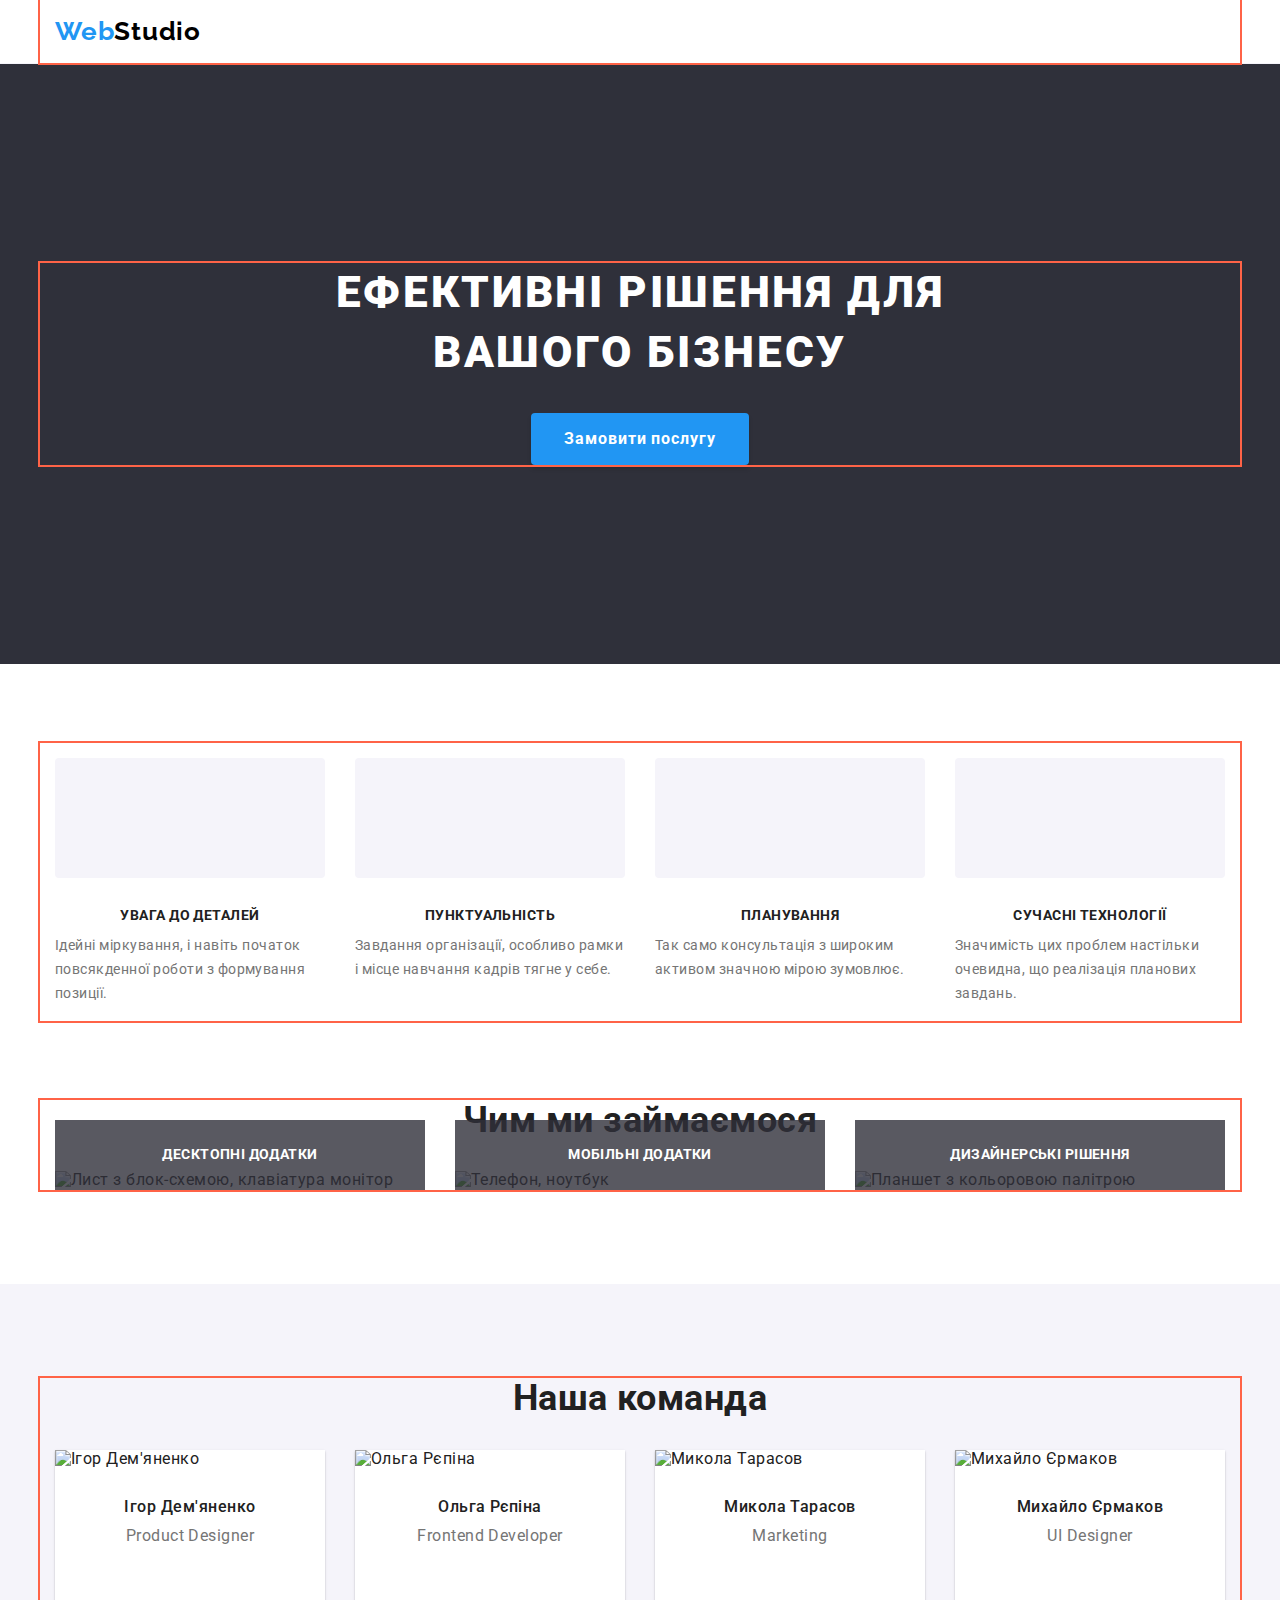
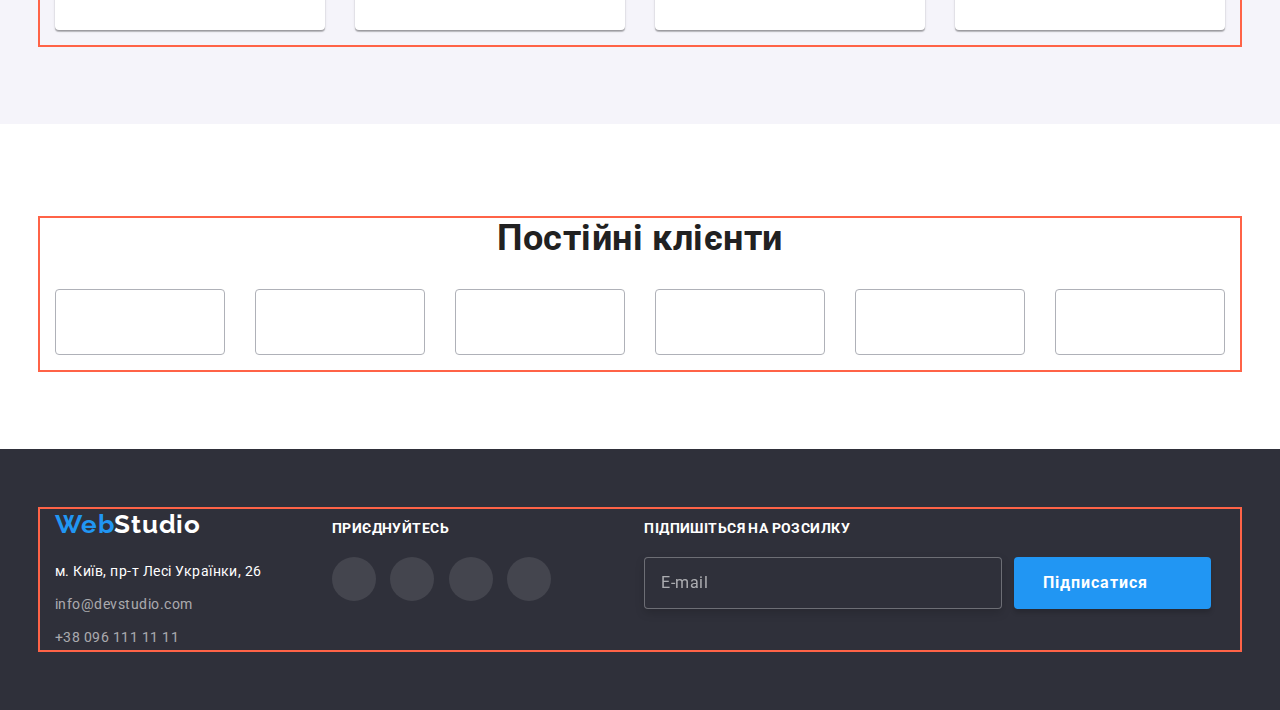
==== index.html @ 6345c904 "Адаптивна верстка частина 1" ====
<!DOCTYPE html>
<html lang="uk">
  <head>
    <meta charset="UTF-8" />
    <meta http-equiv="X-UA-Compatible" content="IE=edge" />
    <meta name="viewport" content="width=device-width, initial-scale=1.0" />
    <title>Document</title>
    <link
      href="https://fonts.googleapis.com/css2?family=Raleway:wght@700&family=Roboto:wght@400;500;700;900&display=swap"
      rel="stylesheet"
    />
    <link
      rel="stylesheet"
      href="https://cdnjs.cloudflare.com/ajax/libs/modern-normalize/1.1.0/modern-normalize.min.css"
    />
    <link rel="stylesheet" href="./css/main.min.css" />
  </head>
  <body>
    <header class="header">
      <!-- container--flex -->
      <div class="container">
        <nav class="nav">
          <a href="./portfolio.html" lang="en" class="logo logo--margin-modile"
            ><span class="logo__prepend">Web</span>Studio</a
          >
          <!-- <ul class="site-nav nav__site-nav">
            <li class="site-nav__element">
              <a href="./index.html" class="site-nav__link site-nav__link--current">Студія</a>
            </li>
            <li class="site-nav__element">
              <a href="./portfolio.html" class="site-nav__link">Портфоліо</a>
            </li>
            <li class="site-nav__element"><a href="#" class="site-nav__link">Контакти</a></li>
          </ul> -->
        </nav>
        <!-- <ul class="feedback-nav">
          <li class="feedback-nav__element">
            <a href="mailto:info@devstudio.com" lang="en" class="feedback-nav__link">
              <svg class="feedback-nav__svg feedback-nav__svg--wide">
                <use href="./images/icon.svg#icon-envelope"></use>
              </svg>
              info@devstudio.com</a
            >
          </li>
          <li class="feedback-nav__element">
            <a href="tel:+380961111111" class="feedback-nav__link">
              <svg class="feedback-nav__svg feedback-nav__svg--narrow">
                <use href="./images/icon.svg#icon-smartphone"></use>
              </svg>
              +38 096 111 11 11</a
            >
          </li>
        </ul> -->
      </div>
    </header>
    <main>
      <!-- Hero -->
      <section class="hero">
        <div class="container">
          <h1 class="hero__title">
            Ефективні рішення для<br />
            вашого бізнесу
          </h1>
          <button data-modal-open type="button" class="buttonn">Замовити послугу</button>
        </div>
      </section>
      <!-- Особливості -->
      <section class="section section--low-bottom-padding">
        <div class="container">
          <h2 class="section__heading section__heading--visually-hidden">Особливості</h2>
          <ul class="card-set card-set--features">
            <!-- card-set__item--four  -->
            <li class="card-set__item card-set__item--features card-set__item--block">
              <div class="features features__befor features__befor--bg-antenna">
                <h3 class="features__heading">Увага до деталей</h3>
                <p class="features__text">
                  Ідейні міркування, і навіть початок повсякденної роботи з формування позиції.
                </p>
              </div>
            </li>
            <li class="card-set__item card-set__item--features card-set__item--block">
              <div class="features features__befor features__befor--bg-clock">
                <h3 class="features__heading">Пунктуальність</h3>
                <p class="features__text">
                  Завдання організації, особливо рамки і місце навчання кадрів тягне у себе.
                </p>
              </div>
            </li>
            <li class="card-set__item card-set__item--features card-set__item--block">
              <div class="features features__befor features__befor--bg-diagram">
                <h3 class="features__heading">Планування</h3>
                <p class="features__text">
                  Так само консультація з широким активом значною мірою зумовлює.
                </p>
              </div>
            </li>
            <li class="card-set__item card-set__item--features card-set__item--block">
              <div class="features features__befor features__befor--bg-astronaut">
                <h3 class="features__heading">Сучасні технології</h3>
                <p class="features__text">
                  Значимість цих проблем настільки очевидна, що реалізація планових завдань.
                </p>
              </div>
            </li>
          </ul>
        </div>
      </section>
      <!-- Чим ми займаємося -->
      <section class="section section--low-top-padding">
        <div class="container">
          <h2 class="section__heading">Чим ми займаємося</h2>
          <ul class="card-set card-set--flex">
            <li class="card-set__item card-set__item--activity">
              <div class="activity">
                <img
                  class="activity__img"
                  src="./images/box1.jpg"
                  alt="Лист з блок-схемою, клавіатура монітор"
                  width="370"
                />
                <div class="activity__thumb"><p class="activity__title">Десктопні додатки</p></div>
              </div>
            </li>
            <li class="card-set__item card-set__item--activity">
              <div class="activity">
                <img
                  class="activity__img"
                  src="./images/box2.jpg"
                  alt="Телефон, ноутбук"
                  width="370"
                />
                <div class="activity__thumb"><p class="activity__title">Мобільні додатки</p></div>
              </div>
            </li>
            <li class="card-set__item card-set__item--activity">
              <div class="activity">
                <img
                  class="activity__img"
                  src="./images/box3.jpg"
                  alt="Планшет з кольоровою палітрою"
                  width="370"
                />
                <div class="activity__thumb">
                  <p class="activity__title">Дизайнерські рішення</p>
                </div>
              </div>
            </li>
          </ul>
        </div>
      </section>
      <!-- Наша команда -->
      <section class="section section--bg-color">
        <div class="container">
          <h2 class="section__heading">Наша команда</h2>
          <ul class="card-set card-set--team">
            <!-- card-set__item--margin -->
            <li class="card-set__item card-set__item--team">
              <div class="worker">
                <img
                  class="worker__img"
                  src="./images/team1.jpg"
                  alt="Ігор Дем'яненко"
                  width="270"
                />
                <div class="worker__meta">
                  <h3 class="worker__name">Ігор Дем'яненко</h3>
                  <p lang="en" class="worker__job">Product Designer</p>
                  <ul class="card-set card-set--center">
                    <li class="card-set__item card-set__item--margin10">
                      <a href="#" class="social">
                        <svg class="social__svg">
                          <use href="./images/icon.svg#icon-instagram"></use>
                        </svg>
                      </a>
                    </li>
                    <li class="card-set__item card-set__item--margin10">
                      <a href="#" class="social">
                        <svg class="social__svg">
                          <use href="./images/icon.svg#icon-twitter"></use>
                        </svg>
                      </a>
                    </li>
                    <li class="card-set__item card-set__item--margin10">
                      <a href="#" class="social">
                        <svg class="social__svg">
                          <use href="./images/icon.svg#icon-facebook"></use>
                        </svg>
                      </a>
                    </li>
                    <li class="card-set__item card-set__item--margin10">
                      <a href="#" class="social">
                        <svg class="social__svg">
                          <use href="./images/icon.svg#icon-linkedin"></use>
                        </svg>
                      </a>
                    </li>
                  </ul>
                </div>
              </div>
            </li>
            <li class="card-set__item card-set__item--team">
              <div class="worker">
                <img class="worker__img" src="./images/team2.jpg" alt="Ольга Рєпіна" width="270" />
                <div class="worker__meta">
                  <h3 class="worker__name">Ольга Рєпіна</h3>
                  <p lang="en" class="worker__job">Frontend Developer</p>
                  <ul class="card-set card-set--center">
                    <li class="card-set__item card-set__item--margin10">
                      <a href="#" class="social">
                        <svg class="social__svg">
                          <use href="./images/icon.svg#icon-instagram"></use>
                        </svg>
                      </a>
                    </li>
                    <li class="card-set__item card-set__item--margin10">
                      <a href="#" class="social">
                        <svg class="social__svg">
                          <use href="./images/icon.svg#icon-twitter"></use>
                        </svg>
                      </a>
                    </li>
                    <li class="card-set__item card-set__item--margin10">
                      <a href="#" class="social">
                        <svg class="social__svg">
                          <use href="./images/icon.svg#icon-facebook"></use>
                        </svg>
                      </a>
                    </li>
                    <li class="card-set__item card-set__item--margin10">
                      <a href="#" class="social">
                        <svg class="social__svg">
                          <use href="./images/icon.svg#icon-linkedin"></use>
                        </svg>
                      </a>
                    </li>
                  </ul>
                </div>
              </div>
            </li>
            <li class="card-set__item card-set__item--team">
              <div class="worker">
                <img
                  class="worker__img"
                  src="./images/team3.jpg"
                  alt="Микола Тарасов"
                  width="270"
                />
                <div class="worker__meta">
                  <h3 class="worker__name">Микола Тарасов</h3>
                  <p lang="en" class="worker__job">Marketing</p>
                  <ul class="card-set card-set--center">
                    <li class="card-set__item card-set__item--margin10">
                      <a href="#" class="social">
                        <svg class="social__svg">
                          <use href="./images/icon.svg#icon-instagram"></use>
                        </svg>
                      </a>
                    </li>
                    <li class="card-set__item card-set__item--margin10">
                      <a href="#" class="social">
                        <svg class="social__svg">
                          <use href="./images/icon.svg#icon-twitter"></use>
                        </svg>
                      </a>
                    </li>
                    <li class="card-set__item card-set__item--margin10">
                      <a href="#" class="social">
                        <svg class="social__svg">
                          <use href="./images/icon.svg#icon-facebook"></use>
                        </svg>
                      </a>
                    </li>
                    <li class="card-set__item card-set__item--margin10">
                      <a href="#" class="social">
                        <svg class="social__svg">
                          <use href="./images/icon.svg#icon-linkedin"></use>
                        </svg>
                      </a>
                    </li>
                  </ul>
                </div>
              </div>
            </li>
            <li class="card-set__item card-set__item--team">
              <div class="worker">
                <img
                  class="worker__img"
                  src="./images/team4.jpg"
                  alt="Михайло Єрмаков"
                  width="270"
                />
                <div class="worker__meta">
                  <h3 class="worker__name">Михайло Єрмаков</h3>
                  <p lang="en" class="worker__job">UI Designer</p>
                  <ul class="card-set card-set--center">
                    <li class="card-set__item card-set__item--margin10">
                      <a href="#" class="social">
                        <svg class="social__svg">
                          <use href="./images/icon.svg#icon-instagram"></use>
                        </svg>
                      </a>
                    </li>
                    <li class="card-set__item card-set__item--margin10">
                      <a href="#" class="social">
                        <svg class="social__svg">
                          <use href="./images/icon.svg#icon-twitter"></use>
                        </svg>
                      </a>
                    </li>
                    <li class="card-set__item card-set__item--margin10">
                      <a href="#" class="social">
                        <svg class="social__svg">
                          <use href="./images/icon.svg#icon-facebook"></use>
                        </svg>
                      </a>
                    </li>
                    <li class="card-set__item card-set__item--margin10">
                      <a href="#" class="social">
                        <svg class="social__svg">
                          <use href="./images/icon.svg#icon-linkedin"></use>
                        </svg>
                      </a>
                    </li>
                  </ul>
                </div>
              </div>
            </li>
          </ul>
        </div>
      </section>
      <!-- Постійні клієнти -->
      <section class="section">
        <div class="container">
          <h2 class="section__heading">Постійні клієнти</h2>
          <ul class="card-set card-set--client">
            <li class="card-set__item card-set__item--client">
              <a href="#" class="client">
                <svg class="client__svg">
                  <use href="./images/icon.svg#icon-logo1"></use>
                </svg>
              </a>
            </li>
            <li class="card-set__item card-set__item--client">
              <a href="#" class="client">
                <svg class="client__svg">
                  <use href="./images/icon.svg#icon-logo2"></use>
                </svg>
              </a>
            </li>
            <li class="card-set__item card-set__item--client">
              <a href="#" class="client">
                <svg class="client__svg">
                  <use href="./images/icon.svg#icon-logo3"></use>
                </svg>
              </a>
            </li>
            <li class="card-set__item card-set__item--client">
              <a href="#" class="client">
                <svg class="client__svg">
                  <use href="./images/icon.svg#icon-logo4"></use>
                </svg>
              </a>
            </li>
            <li class="card-set__item card-set__item--client">
              <a href="#" class="client">
                <svg class="client__svg">
                  <use href="./images/icon.svg#icon-logo5"></use>
                </svg>
              </a>
            </li>
            <li class="card-set__item card-set__item--client">
              <a href="#" class="client">
                <svg class="client__svg">
                  <use href="./images/icon.svg#icon-logo6"></use>
                </svg>
              </a>
            </li>
          </ul>
        </div>
      </section>
    </main>
    <footer class="footer">
      <div class="container footer__container">
        <div class="group__container">
          <div class="group">
            <a href="/" lang="en" class="logo logo--white"
              ><span class="logo__prepend">Web</span>Studio</a
            >
            <address class="adress-nav">
              <ul class="adress-nav__list">
                <li class="adress-nav__item adress-nav__item--margin">
                  <a
                    href="https://www.google.com.ua/maps/place/%D0%B1%D1%83%D0%BB.+%D0%9B%D0%B5%D1%81%D0%B8+%D0%A3%D0%BA%D1%80%D0%B0%D0%B8%D0%BD%D0%BA%D0%B8,+26/@50.4258715,30.5373279,16.75z/data=!4m6!3m5!1s0x40d4cf0e033ecbe9:0x57a4dffefec77da0!4b1!8m2!3d50.4265807!4d30.5383858?hl=ru"
                    target="_blank"
                    rel="noreferrer noopener nofollow"
                    class="adress-nav__link adress-nav__link--white"
                    >м. Київ, пр-т Лесі Українки, 26</a
                  >
                </li>
                <li class="adress-nav__item adress-nav__item--margin">
                  <a href="mailto:info@devstudio.com" lang="en" class="adress-nav__link"
                    >info@devstudio.com</a
                  >
                </li>
                <li class="adress-nav__item adress-nav__item--margin">
                  <a href="tel:+380961111111" class="adress-nav__link">+38 096 111 11 11</a>
                </li>
              </ul>
            </address>
          </div>
          <!-- group--margin -->
          <div class="group group--margin">
            <p class="group__heading">Приєднуйтесь</p>
            <ul class="card-set">
              <li class="card-set__item card-set__item--margin10">
                <a href="#" class="social social--backgrond">
                  <svg class="social__svg social__svg--white">
                    <use href="./images/icon.svg#icon-instagram"></use>
                  </svg>
                </a>
              </li>
              <li class="card-set__item card-set__item--margin10">
                <a href="#" class="social social--backgrond">
                  <svg class="social__svg social__svg--white">
                    <use href="./images/icon.svg#icon-twitter"></use>
                  </svg>
                </a>
              </li>
              <li class="card-set__item card-set__item--margin10">
                <a href="#" class="social social--backgrond">
                  <svg class="social__svg social__svg--white">
                    <use href="./images/icon.svg#icon-facebook"></use>
                  </svg>
                </a>
              </li>
              <li class="card-set__item card-set__item--margin10">
                <a href="#" class="social social--backgrond">
                  <svg class="social__svg social__svg--white">
                    <use href="./images/icon.svg#icon-linkedin"></use>
                  </svg>
                </a>
              </li>
            </ul>
          </div>
        </div>
        <form class="group group--margin-top">
          <p class="group__heading">Підпишіться на розсилку</p>
          <div class="subscribe">
            <input
              class="subscribe__input"
              type="email"
              name="mail"
              placeholder="E-mail"
              id="mail"
            />
            <button type="submit" class="buttonn subscribe__buttonn">
              Підписатися
              <svg class="buttonn__svg">
                <use href="./images/icon.svg#icon-send"></use>
              </svg>
            </button>
          </div>
        </form>
      </div>
    </footer>
    <!-- Модальне вікно  -->
    <div class="backdrop backdrop--is-hidden" data-modal>
      <form class="modal">
        <button data-modal-close class="modal__close">
          <svg class="modal__svg-close">
            <use href="./images/icon.svg#icon-close"></use>
          </svg>
        </button>
        <p class="modal__heading">Залиште свої дані, ми вам передзвонимо</p>

        <label class="modal__form-field"
          ><span class="modal__label">Ім'я</span>
          <svg class="modal__svg">
            <use href="./images/icon.svg#icon-person-modal"></use>
          </svg>
          <input class="modal__input" type="text" name="name" />
        </label>

        <label class="modal__form-field"
          ><span class="modal__label modal__label--margin-top">Телефон</span>
          <svg class="modal__svg">
            <use href="./images/icon.svg#icon-phone-modal"></use>
          </svg>
          <input class="modal__input" type="tel" name="tel" />
        </label>

        <label class="modal__form-field"
          ><span class="modal__label modal__label--margin-top">Пошта</span>
          <svg class="modal__svg">
            <use href="./images/icon.svg#icon-email-modal"></use>
          </svg>
          <input class="modal__input" type="email" name="mail" />
        </label>

        <label class="modal__form-field"
          ><span class="modal__label modal__label--margin-top">Коментар</span>
          <textarea class="modal__textarea" placeholder="Введіть текст" name="comment"></textarea>
        </label>

        <label class="modal__form-policy" for="policy">
          <input
            class="modal__input modal__input--visually-hidden"
            type="checkbox"
            name="policy"
            id="policy"
          />
          <span class="modal__policy-icon"></span>
          <span class="modal_text"
            >Погоджуюся з розсилкою та приймаю
            <a class="modal__link" href="">Умови договору</a></span
          ></label
        >
        <button class="buttonn buttonn--center" type="submit">Відправити</button>
      </form>
    </div>
    <script src="./js/modal.js"></script>
  </body>
</html>
---- css/main.min.css ----
.portfolio-nav,.adress-nav__list,.feedback-nav,.site-nav,.card-set{list-style:none;margin:0;padding:0}.modal__input--visually-hidden,.section__heading--visually-hidden,.section--visual-hiden{position:absolute;white-space:nowrap;width:1px;height:1px;overflow:hidden;border:0;padding:0;clip:rect(0 0 0 0);-webkit-clip-path:inset(50%);clip-path:inset(50%);margin:-1px}.modal__textarea,.modal__input{padding:12px 34px;border:1px solid rgba(33,33,33,.2);border-radius:4px;font-style:normal;font-weight:400;font-size:12px;line-height:1.16;letter-spacing:.01em;-webkit-transition:border-color 250ms cubic-bezier(0.4, 0, 0.2, 1);transition:border-color 250ms cubic-bezier(0.4, 0, 0.2, 1)}body{margin:0;background-color:#fff;color:#212121;font-family:Roboto,sans-serif;letter-spacing:.03em}.buttonn{display:inline-block;border-radius:4px;padding:10px 24px;-webkit-box-shadow:0px 4px 4px rgba(0,0,0,.15);box-shadow:0px 4px 4px rgba(0,0,0,.15);border:1px solid rgba(0,0,0,0);cursor:pointer;color:#fff;background-color:#2196f3;font-family:inherit;font-style:normal;font-weight:700;font-size:16px;line-height:1.88;text-transform:none;text-decoration:none;letter-spacing:.06em}.buttonn--secondary-bg{min-width:73px;padding:6px 22px;color:#212121;background-color:#f5f4fa;font-style:normal;font-weight:500;font-size:16px;line-height:1.62;text-transform:none;text-decoration:none;letter-spacing:.03em;-webkit-box-shadow:none;box-shadow:none;-webkit-transition:color 250ms cubic-bezier(0.4, 0, 0.2, 1),background-color 250ms cubic-bezier(0.4, 0, 0.2, 1),-webkit-box-shadow 250ms cubic-bezier(0.4, 0, 0.2, 1);transition:color 250ms cubic-bezier(0.4, 0, 0.2, 1),background-color 250ms cubic-bezier(0.4, 0, 0.2, 1),-webkit-box-shadow 250ms cubic-bezier(0.4, 0, 0.2, 1);transition:box-shadow 250ms cubic-bezier(0.4, 0, 0.2, 1),color 250ms cubic-bezier(0.4, 0, 0.2, 1),background-color 250ms cubic-bezier(0.4, 0, 0.2, 1);transition:box-shadow 250ms cubic-bezier(0.4, 0, 0.2, 1),color 250ms cubic-bezier(0.4, 0, 0.2, 1),background-color 250ms cubic-bezier(0.4, 0, 0.2, 1),-webkit-box-shadow 250ms cubic-bezier(0.4, 0, 0.2, 1)}.buttonn--secondary-bg:hover,.buttonn--secondary-bg:focus,.buttonn--secondary-bg-active{color:#fff;background-color:#2196f3;-webkit-box-shadow:0px 3px 1px rgba(0,0,0,.1),0px 1px 2px rgba(0,0,0,.08),0px 2px 2px rgba(0,0,0,.12);box-shadow:0px 3px 1px rgba(0,0,0,.1),0px 1px 2px rgba(0,0,0,.08),0px 2px 2px rgba(0,0,0,.12)}.buttonn--center{padding:10px 52px;margin:0 auto;display:block}@media screen and (min-width: 1200px){.buttonn{padding:10px 32px}}.buttonn__svg{margin-left:10px;width:24px;height:24px;fill:#fff}.section{padding-top:60px;padding-bottom:60px}@media screen and (min-width: 1200px){.section{padding-top:94px;padding-bottom:94px}.section--low-bottom-padding{padding-bottom:47px}.section--low-top-padding{padding-top:47px}}@media screen and (max-width: 1199px){.section--low-top-padding{position:absolute;white-space:nowrap;width:1px;height:1px;overflow:hidden;border:0;padding:0;clip:rect(0 0 0 0);-webkit-clip-path:inset(50%);clip-path:inset(50%);margin:-1px}}.section--bg-color{background-color:#f5f4fa}.section__heading{margin-top:0;margin-bottom:30px;color:#212121;font-style:normal;font-weight:700;font-size:28px;line-height:1.17;text-transform:none;text-decoration:none;text-align:center}@media screen and (min-width: 1200px){.section__heading{font-style:normal;font-weight:700;font-size:36px;line-height:1.16;text-transform:none;text-decoration:none}}.card-set--center{display:-webkit-box;display:-ms-flexbox;display:flex;-webkit-box-pack:center;-ms-flex-pack:center;justify-content:center}.card-set--flex{display:-webkit-box;display:-ms-flexbox;display:flex}.card-set--minus-margin{display:-webkit-box;display:-ms-flexbox;display:flex;-ms-flex-wrap:wrap;flex-wrap:wrap;margin:-15px}@media screen and (min-width: 768px){.card-set--features,.card-set--team,.card-set--portfolio{display:-webkit-box;display:-ms-flexbox;display:flex;-ms-flex-wrap:wrap;flex-wrap:wrap;margin:-15px}}.card-set--client{display:-webkit-box;display:-ms-flexbox;display:flex;-ms-flex-wrap:wrap;flex-wrap:wrap;margin:-15px}.card-set__item{display:inline-block}@media screen and (max-width: 767px){.card-set__item--features:not(:last-child),.card-set__item--team:not(:last-child){margin-bottom:30px}}@media screen and (min-width: 768px){.card-set__item--features,.card-set__item--team{width:calc((100% - 60px)/2);margin:15px}}@media screen and (min-width: 1200px){.card-set__item--features,.card-set__item--team{width:calc((100% - 120px)/4);margin:15px}}.card-set__item--client{width:calc((100% - 60px)/2);margin:15px}@media screen and (min-width: 768px){.card-set__item--client{width:calc((100% - 90px)/3);margin:15px}}@media screen and (min-width: 1200px){.card-set__item--client{width:calc((100% - 180px)/6);margin:15px}}.card-set__item--portfolio{display:block}@media screen and (max-width: 767px){.card-set__item--portfolio:not(:last-child){margin-bottom:30px}}@media screen and (min-width: 768px){.card-set__item--portfolio{width:calc((100% - 60px)/2);margin:15px}}@media screen and (min-width: 1200px){.card-set__item--portfolio{width:calc((100% - 90px)/3);margin:15px}}.card-set__item--margin:not(:last-child){margin-bottom:30px}.card-set__item--margin10:not(:last-child){margin-right:10px}.card-set__item--block{display:block}.card-set__item--three{width:calc(33.3333333333% - 30px);margin-left:30px;margin-top:30px;-webkit-transition:-webkit-box-shadow 250ms cubic-bezier(0.4, 0, 0.2, 1);transition:-webkit-box-shadow 250ms cubic-bezier(0.4, 0, 0.2, 1);transition:box-shadow 250ms cubic-bezier(0.4, 0, 0.2, 1);transition:box-shadow 250ms cubic-bezier(0.4, 0, 0.2, 1), -webkit-box-shadow 250ms cubic-bezier(0.4, 0, 0.2, 1)}.card-set__item--four{width:calc((100% - 90px)/4)}.card-set__item--two{width:calc((100% - 60px)/2);height:92px;margin:15px}.card-set__item--activity{position:relative}.card-set__item--activity:not(:last-child){margin-right:30px}.card-set__item--box-shadow:hover,.card-set__item--box-shadow:focus{-webkit-box-shadow:0px 1px 1px rgba(0,0,0,.12),0px 4px 4px rgba(0,0,0,.06),1px 4px 6px rgba(0,0,0,.16);box-shadow:0px 1px 1px rgba(0,0,0,.12),0px 4px 4px rgba(0,0,0,.06),1px 4px 6px rgba(0,0,0,.16)}.social{display:-webkit-inline-box;display:-ms-inline-flexbox;display:inline-flex;padding:12px;border-radius:50%;-webkit-transition:background-color 250ms cubic-bezier(0.4, 0, 0.2, 1);transition:background-color 250ms cubic-bezier(0.4, 0, 0.2, 1)}.social--backgrond{background:rgba(255,255,255,.1)}.social:hover,.social:focus{background-color:#2196f3}.social__svg{fill:#afb1b8;width:20px;height:20px;-webkit-transition:fill 250ms cubic-bezier(0.4, 0, 0.2, 1);transition:fill 250ms cubic-bezier(0.4, 0, 0.2, 1)}.social__svg--white{fill:#fff}.social:hover .social__svg,.social:focus .social__svg{fill:#fff}.img{display:block;max-width:100%;height:auto}.header{border-bottom:1px solid #f5f4fa}.container{margin:0 auto;padding-left:15px;padding-right:15px;outline:2px solid tomato}.container--flex{display:-webkit-box;display:-ms-flexbox;display:flex}@media screen and (min-width: 480px){.container{width:480px}}@media screen and (min-width: 768px){.container{width:768px}}@media screen and (min-width: 1200px){.container{width:1200px}}.nav{display:-webkit-box;display:-ms-flexbox;display:flex;-webkit-box-align:center;-ms-flex-align:center;align-items:center}.logo{color:#000;font-family:Raleway,sans-serif;font-style:normal;font-weight:700;font-size:24px;line-height:1.16;text-transform:none;text-decoration:none;letter-spacing:.03em;-webkit-transition:color 250ms cubic-bezier(0.4, 0, 0.2, 1);transition:color 250ms cubic-bezier(0.4, 0, 0.2, 1)}.logo--white{color:#fff}.logo--margin-modile{display:block;margin:16px 0}.logo:hover,.logo:focus{color:#2196f3}@media screen and (min-width: 1200px){.logo{font-style:normal;font-weight:700;font-size:26px;line-height:1.19;text-transform:none;text-decoration:none}}.logo__prepend{color:#2196f3}.site-nav{display:-webkit-box;display:-ms-flexbox;display:flex}.nav__site-nav{margin-left:93px}.site-nav__element:not(:last-child){margin-right:50px}.site-nav__link{display:block;padding:32px 0;font-style:normal;font-weight:500;font-size:14px;line-height:1.14;text-transform:none;text-decoration:none;color:#212121;letter-spacing:.02em;-webkit-transition:color 250ms cubic-bezier(0.4, 0, 0.2, 1);transition:color 250ms cubic-bezier(0.4, 0, 0.2, 1)}.site-nav__link--current{position:relative;color:#2196f3}.site-nav__link--current::after{content:"";display:block;position:absolute;bottom:0;left:0;width:100%;height:5px;background-color:#2196f3;border-radius:2px}.site-nav__link:hover,.site-nav__link:focus{color:#2196f3}.feedback-nav{display:-webkit-box;display:-ms-flexbox;display:flex;margin-left:auto}.feedback-nav__element:not(:last-child){margin-right:50px}.feedback-nav__link{display:-webkit-box;display:-ms-flexbox;display:flex;-webkit-box-align:center;-ms-flex-align:center;align-items:center;padding:32px 0;color:#757575;font-style:normal;font-weight:500;font-size:14px;line-height:1.14;text-transform:none;text-decoration:none;letter-spacing:.02em;-webkit-transition:color 250ms cubic-bezier(0.4, 0, 0.2, 1);transition:color 250ms cubic-bezier(0.4, 0, 0.2, 1)}.feedback-nav__link:hover,.feedback-nav__link:focus{color:#2196f3}.feedback-nav__svg{fill:#757575;margin-right:10px;-webkit-transition:fill 250ms cubic-bezier(0.4, 0, 0.2, 1);transition:fill 250ms cubic-bezier(0.4, 0, 0.2, 1)}.feedback-nav__svg--wide{width:16px;height:12px}.feedback-nav__svg--narrow{width:10px;height:16px}.feedback-nav__link:focus .feedback-nav__svg,.feedback-nav__link:hover .feedback-nav__svg{fill:#2196f3}.hero{display:-webkit-box;display:-ms-flexbox;display:flex;-webkit-box-pack:center;-ms-flex-pack:center;justify-content:center;-webkit-box-align:center;-ms-flex-align:center;align-items:center;height:400px;background-color:#2f303a;background-image:-webkit-gradient(linear, left top, right top, from(rgba(47, 48, 58, 0.4)), to(rgba(47, 48, 58, 0.4))),url("../images/team.jpg");background-image:linear-gradient(to right, rgba(47, 48, 58, 0.4), rgba(47, 48, 58, 0.4)),url("../images/team.jpg");background-repeat:no-repeat;background-position:center;background-size:cover;color:#fff;text-align:center}@media screen and (min-width: 1200px){.hero{height:600px;max-width:1600px;margin-left:auto;margin-right:auto}}.hero__title{margin-top:0;margin-bottom:30px;font-style:normal;font-weight:900;font-size:26px;line-height:1.62;text-transform:uppercase;text-decoration:none;letter-spacing:.06em}@media screen and (min-width: 1200px){.hero__title{font-style:normal;font-weight:900;font-size:44px;line-height:1.36;text-transform:uppercase;text-decoration:none}}.features__befor::before{display:block;content:"";height:120px;border-radius:4px;margin-bottom:30px;background-color:#f5f4fa;background-repeat:no-repeat;background-position:center;background-size:70px}.features__befor--bg-antenna::before{background-image:url("../images/antenna.svg")}.features__befor--bg-clock::before{background-image:url("../images/clock.svg")}.features__befor--bg-diagram::before{background-image:url("../images/diagram.svg")}.features__befor--bg-astronaut::before{background-image:url("../images/astronaut.svg")}.features__heading{margin-top:0;margin-bottom:10px;text-align:center;font-style:normal;font-weight:700;font-size:14px;line-height:1.14;text-transform:uppercase;text-decoration:none}.features__text{margin-top:0;margin-bottom:0;color:#757575;font-style:normal;font-weight:400;font-size:14px;line-height:1.71;text-transform:none;text-decoration:none}.activity__img{display:block;max-width:100%;height:auto}.activity__thumb{position:absolute;bottom:0;left:0;display:-webkit-box;display:-ms-flexbox;display:flex;-webkit-box-pack:center;-ms-flex-pack:center;justify-content:center;-webkit-box-align:center;-ms-flex-align:center;align-items:center;width:100%;padding:27px 0;background-color:rgba(47,48,58,.8)}.activity__title{padding:0;margin:0;font-style:normal;font-weight:700;font-size:14px;line-height:1.14;text-transform:uppercase;text-decoration:none;letter-spacing:.03em;color:#fff}.worker{border-radius:0px 0px 4px 4px;-webkit-box-shadow:0px 1px 3px rgba(0,0,0,.12),0px 1px 1px rgba(0,0,0,.14),0px 2px 1px rgba(0,0,0,.2);box-shadow:0px 1px 3px rgba(0,0,0,.12),0px 1px 1px rgba(0,0,0,.14),0px 2px 1px rgba(0,0,0,.2);background-color:#fff}.worker__img{display:block;width:100%;height:auto}.worker__meta{padding:30px 32px 24px 32px}.worker__name{margin-top:0;margin-bottom:10px;font-style:normal;font-weight:500;font-size:16px;line-height:1.18;text-transform:none;text-decoration:none;text-align:center}.worker__job{margin-top:0;margin-bottom:16px;color:#757575;font-weight:400;font-size:16px;line-height:1.18;text-align:center}.client{display:-webkit-inline-box;display:-ms-inline-flexbox;display:inline-flex;-webkit-box-pack:center;-ms-flex-pack:center;justify-content:center;-webkit-box-align:center;-ms-flex-align:center;align-items:center;width:100%;height:100%;border:1px solid #afb1b8;border-radius:4px;-webkit-transition:border-color 250ms cubic-bezier(0.4, 0, 0.2, 1);transition:border-color 250ms cubic-bezier(0.4, 0, 0.2, 1)}.client:hover,.client:focus{border-color:#2196f3}.client__svg{width:106px;height:60px;fill:#afb1b8;-webkit-transition:fill 250ms cubic-bezier(0.4, 0, 0.2, 1);transition:fill 250ms cubic-bezier(0.4, 0, 0.2, 1)}.client:hover .client__svg,.client:focus .client__svg{fill:#2196f3}.footer{padding-top:60px;padding-bottom:60px;background-color:#2f303a}@media screen and (min-width: 1200px){.footer__container{display:-webkit-box;display:-ms-flexbox;display:flex;-webkit-box-align:baseline;-ms-flex-align:baseline;align-items:baseline}}.group{margin:0;text-align:center}@media screen and (max-width: 767px){.group--margin{margin-top:60px}}@media screen and (min-width: 1200px){.group--margin{margin-left:70px;margin-right:93px}}@media screen and (max-width: 1199px){.group--margin-top{margin-top:60px}}@media screen and (min-width: 768px){.group__container{display:-webkit-box;display:-ms-flexbox;display:flex;-ms-flex-pack:distribute;justify-content:space-around;-webkit-box-align:baseline;-ms-flex-align:baseline;align-items:baseline}}@media screen and (min-width: 1200px){.group{text-align:start}}.group__heading{margin:0;margin-bottom:20px;font-style:normal;font-weight:700;font-size:14px;line-height:1.14;text-transform:uppercase;text-decoration:none;letter-spacing:.03em;color:#fff}.adress-nav{margin-top:20px}.adress-nav__item--margin:not(:last-child){margin-bottom:9px}.adress-nav__link{color:rgba(255,255,255,.6);font-style:normal;font-weight:400;font-size:14px;line-height:1.71;text-transform:none;text-decoration:none;-webkit-transition:color 250ms cubic-bezier(0.4, 0, 0.2, 1);transition:color 250ms cubic-bezier(0.4, 0, 0.2, 1)}.adress-nav__link--white{color:#fff}.adress-nav__link:hover,.adress-nav__link:focus{color:#2196f3}@media screen and (min-width: 1200px){.subscribe{display:-webkit-box;display:-ms-flexbox;display:flex}}.subscribe__input{background-color:#2f303a;border:1px solid rgba(255,255,255,.3);-webkit-filter:drop-shadow(0px 4px 4px rgba(0, 0, 0, 0.15));filter:drop-shadow(0px 4px 4px rgba(0, 0, 0, 0.15));border-radius:4px;width:100%;padding:15px 16px;margin-bottom:20px;font-style:normal;font-weight:400;font-size:16px;line-height:1.25;text-transform:none;text-decoration:none;letter-spacing:.03em;color:rgba(255,255,255,.6)}.subscribe:focus-within .subscribe__input{outline:none;border-color:#2196f3}.subscribe__input::-webkit-input-placeholder{color:rgba(255,255,255,.6)}.subscribe__input::-moz-placeholder{color:rgba(255,255,255,.6)}.subscribe__input:-ms-input-placeholder{color:rgba(255,255,255,.6)}.subscribe__input::-ms-input-placeholder{color:rgba(255,255,255,.6)}.subscribe__input::placeholder{color:rgba(255,255,255,.6)}@media screen and (min-width: 480px){.subscribe__input{width:450px}}@media screen and (min-width: 1200px){.subscribe__input{width:358px;margin-bottom:0px;margin-right:12px}}.subscribe__buttonn{margin-left:auto;margin-right:auto;padding:10px 28px;display:-webkit-box;display:-ms-flexbox;display:flex;-webkit-box-align:center;-ms-flex-align:center;align-items:center;-webkit-box-pack:center;-ms-flex-pack:center;justify-content:center}.backdrop{position:fixed;top:0;left:0;width:100%;height:100%;background-color:rgba(0,0,0,.2);opacity:1;-webkit-transition:opacity 250ms cubic-bezier(0.4, 0, 0.2, 1);transition:opacity 250ms cubic-bezier(0.4, 0, 0.2, 1)}.backdrop--is-hidden{opacity:0;pointer-events:none}.modal{position:absolute;top:50%;left:50%;-webkit-transform:translate(-50%, -50%) scale(1);transform:translate(-50%, -50%) scale(1);-webkit-transition:-webkit-transform 250ms cubic-bezier(0.4, 0, 0.2, 1);transition:-webkit-transform 250ms cubic-bezier(0.4, 0, 0.2, 1);transition:transform 250ms cubic-bezier(0.4, 0, 0.2, 1);transition:transform 250ms cubic-bezier(0.4, 0, 0.2, 1), -webkit-transform 250ms cubic-bezier(0.4, 0, 0.2, 1);width:calc(100% - 30px);padding:40px;background-color:#fff}.backdrop--is-hidden .modal{-webkit-transform:translate(-50%, -50%) scale(0.8);transform:translate(-50%, -50%) scale(0.8)}@media screen and (min-width: 480px){.modal{width:450px}}@media screen and (min-width: 1200px){.modal{width:528px}}.modal__close{position:absolute;top:8px;right:8px;display:-webkit-inline-box;display:-ms-inline-flexbox;display:inline-flex;padding:10px;border-radius:50%;cursor:pointer;background-color:#fff;border:1px solid rgba(0,0,0,.1)}.modal__svg-close{fill:#000;width:11px;height:11px;-webkit-transition:fill 250ms cubic-bezier(0.4, 0, 0.2, 1);transition:fill 250ms cubic-bezier(0.4, 0, 0.2, 1)}.modal__close:hover .modal__svg-close,.modal__close:focus .modal__svg-close{fill:#2196f3}.modal__heading{margin:0;padding:0;margin-bottom:12px;font-style:normal;font-weight:700;font-size:20px;line-height:1.5;text-transform:none;text-decoration:none;text-align:center;letter-spacing:.03em;color:#212121}.modal__form-field{position:relative;display:-webkit-box;display:-ms-flexbox;display:flex;-webkit-box-orient:vertical;-webkit-box-direction:normal;-ms-flex-direction:column;flex-direction:column}.modal__label{margin-bottom:4px;margin-top:0px;font-style:normal;font-weight:400;font-size:12px;line-height:1.16;text-transform:none;text-decoration:none;letter-spacing:.01em;color:#757575}.modal__label--margin-top{margin-top:10px}.modal__label--margin0{margin:0;font-size:14px;line-height:1.16;letter-spacing:.03em}.modal_text{font-family:"Roboto";font-style:normal;font-weight:400;font-size:12px;line-height:1.16;letter-spacing:.03em;color:#757575}.modal__svg{position:absolute;bottom:0;left:10px;-webkit-transform:translateY(-50%);transform:translateY(-50%);width:18px;height:18px;-webkit-transition:fill 250ms cubic-bezier(0.4, 0, 0.2, 1);transition:fill 250ms cubic-bezier(0.4, 0, 0.2, 1)}.modal__form-field:focus-within .modal__svg{fill:#2196f3}.modal__form-field:focus-within .modal__input{outline:none;border-color:#2196f3}.modal__textarea{padding:12px 16px;height:120px;resize:none}.modal__form-field:focus-within .modal__textarea{outline:none;border-color:#2196f3}.modal__textarea::-webkit-input-placeholder{font-style:normal;font-weight:400;font-size:12px;line-height:1.16;text-transform:none;text-decoration:none;letter-spacing:.01em;color:rgba(117,117,117,.5)}.modal__textarea::-moz-placeholder{font-style:normal;font-weight:400;font-size:12px;line-height:1.16;text-transform:none;text-decoration:none;letter-spacing:.01em;color:rgba(117,117,117,.5)}.modal__textarea:-ms-input-placeholder{font-style:normal;font-weight:400;font-size:12px;line-height:1.16;text-transform:none;text-decoration:none;letter-spacing:.01em;color:rgba(117,117,117,.5)}.modal__textarea::-ms-input-placeholder{font-style:normal;font-weight:400;font-size:12px;line-height:1.16;text-transform:none;text-decoration:none;letter-spacing:.01em;color:rgba(117,117,117,.5)}.modal__textarea::placeholder{font-style:normal;font-weight:400;font-size:12px;line-height:1.16;text-transform:none;text-decoration:none;letter-spacing:.01em;color:rgba(117,117,117,.5)}.modal__form-policy{display:-webkit-box;display:-ms-flexbox;display:flex;-webkit-box-orient:vertical;-webkit-box-direction:normal;-ms-flex-direction:column;flex-direction:column;width:100%;margin-top:20px;margin-bottom:30px;-ms-flex-direction:row;flex-direction:row;-webkit-box-align:center;-ms-flex-align:center;align-items:center;-webkit-box-pack:center;-ms-flex-pack:center;justify-content:center}.modal__policy-icon{display:inline-block;width:16px;height:15px;margin-right:7px;background-image:url("../images/ramcka.svg")}.modal__input:checked+.modal__policy-icon{background-image:url("../images/check.svg")}.modal__link{color:#2196f3}.portfolio-nav{display:-webkit-box;display:-ms-flexbox;display:flex;margin-bottom:25px}@media screen and (max-width: 767px){.portfolio-nav{-ms-flex-wrap:wrap;flex-wrap:wrap}}@media screen and (min-width: 768px){.portfolio-nav{margin-bottom:30px;-webkit-box-pack:center;-ms-flex-pack:center;justify-content:center}}@media screen and (min-width: 1200px){.portfolio-nav{margin-bottom:48px}}.portfolio-nav__item{margin-bottom:15px}.portfolio-nav__item:not(:last-child){margin-right:8px}@media screen and (min-width: 768px){.portfolio-nav__item{margin-bottom:0}}.portfolio{text-decoration:none}.portfolio__thumb{position:relative;overflow:hidden}.portfolio__img{display:block;width:100%}.portfolio__overlay{position:absolute;top:0;left:0;width:100%;height:100%;-webkit-transform:translateY(101%);transform:translateY(101%);background-color:rgba(33,150,243,.9);-webkit-transition:-webkit-transform 250ms cubic-bezier(0.4, 0, 0.2, 1);transition:-webkit-transform 250ms cubic-bezier(0.4, 0, 0.2, 1);transition:transform 250ms cubic-bezier(0.4, 0, 0.2, 1);transition:transform 250ms cubic-bezier(0.4, 0, 0.2, 1), -webkit-transform 250ms cubic-bezier(0.4, 0, 0.2, 1)}.card-set__item:hover .portfolio__overlay,.card-set__item:focus .portfolio__overlay{-webkit-transform:translateY(0);transform:translateY(0)}.portfolio__description{-webkit-box-sizing:border-box;box-sizing:border-box;position:absolute;top:50%;left:50%;-webkit-transform:translate(-50%, -50%);transform:translate(-50%, -50%);display:block;width:100%;margin:0;padding-left:24px;padding-right:24px;font-style:normal;font-weight:400;font-size:18px;line-height:1.56;text-transform:none;text-decoration:none;letter-spacing:.03em;color:#fff}.portfolio__name{padding:20px 24px;border:1px solid #eee}.portfolio__title{margin-top:0;margin-bottom:4px;color:#212121;font-size:18px;line-height:2;letter-spacing:.06em}.portfolio__type{margin-top:0;margin-bottom:0;color:#757575;font-size:16px;line-height:1.87}/*# sourceMappingURL=main.min.css.map */
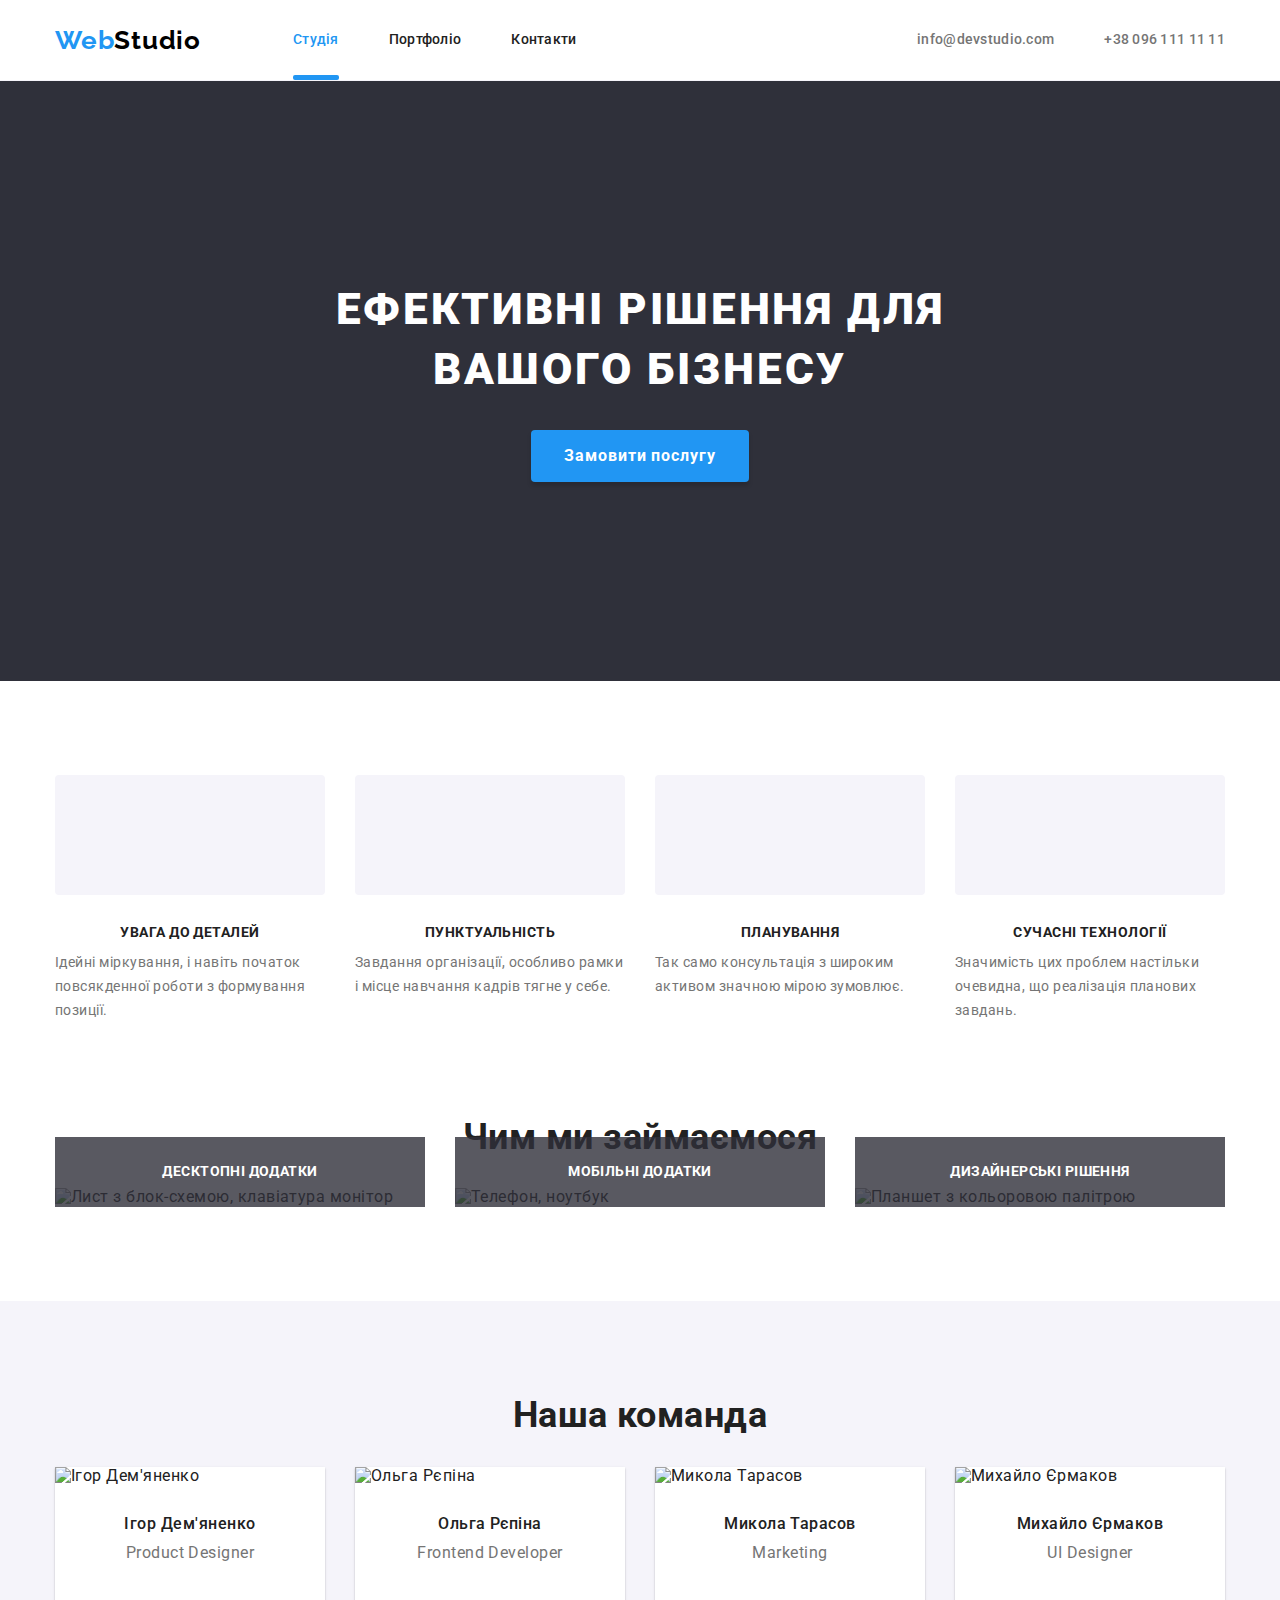
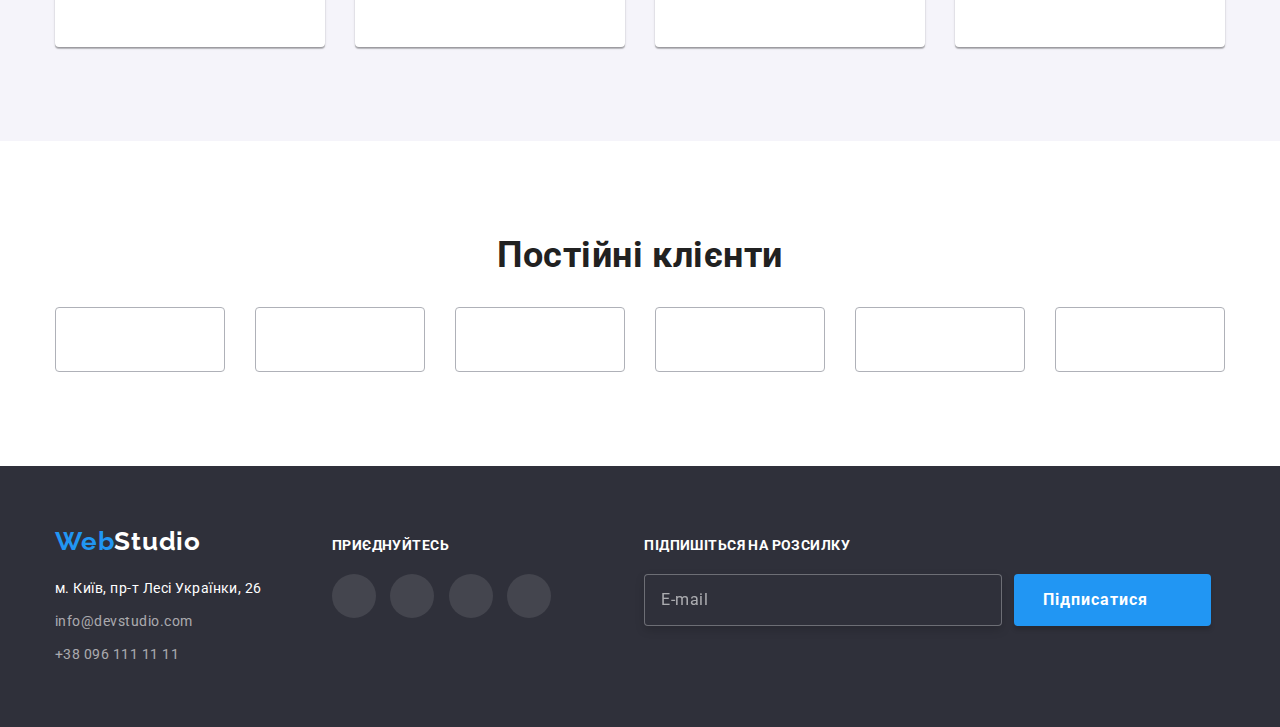
==== commit 62432ae4: "Редагування мобільного меню" ====
--- a/index.html
+++ b/index.html
@@ -17,13 +17,12 @@
   </head>
   <body>
     <header class="header">
-      <!-- container--flex -->
-      <div class="container">
+      <div class="container container--flex">
         <nav class="nav">
-          <a href="./portfolio.html" lang="en" class="logo logo--margin-modile"
+          <a href="./index.html" lang="en" class="logo logo--margin-modile"
             ><span class="logo__prepend">Web</span>Studio</a
           >
-          <!-- <ul class="site-nav nav__site-nav">
+          <ul class="site-nav nav__site-nav">
             <li class="site-nav__element">
               <a href="./index.html" class="site-nav__link site-nav__link--current">Студія</a>
             </li>
@@ -31,9 +30,9 @@
               <a href="./portfolio.html" class="site-nav__link">Портфоліо</a>
             </li>
             <li class="site-nav__element"><a href="#" class="site-nav__link">Контакти</a></li>
-          </ul> -->
+          </ul>
         </nav>
-        <!-- <ul class="feedback-nav">
+        <ul class="feedback-nav">
           <li class="feedback-nav__element">
             <a href="mailto:info@devstudio.com" lang="en" class="feedback-nav__link">
               <svg class="feedback-nav__svg feedback-nav__svg--wide">
@@ -50,7 +49,17 @@
               +38 096 111 11 11</a
             >
           </li>
-        </ul> -->
+        </ul>
+        <button
+          class="menu-button js-open-menu"
+          type="button"
+          aria-controls="menu-container "
+          aria-expanded="false"
+        >
+          <svg width="40px" height="40px" aria-label="Перемикач мобільного меню">
+            <use class="icon-menu" href="./images/icon.svg#icon-menu"></use>
+          </svg>
+        </button>
       </div>
     </header>
     <main>
@@ -156,12 +165,7 @@
             <!-- card-set__item--margin -->
             <li class="card-set__item card-set__item--team">
               <div class="worker">
-                <img
-                  class="worker__img"
-                  src="./images/team1.jpg"
-                  alt="Ігор Дем'яненко"
-                  width="270"
-                />
+                <img class="worker__img" src="./images/team1.jpg" alt="Ігор Дем'яненко" />
                 <div class="worker__meta">
                   <h3 class="worker__name">Ігор Дем'яненко</h3>
                   <p lang="en" class="worker__job">Product Designer</p>
@@ -200,7 +204,7 @@
             </li>
             <li class="card-set__item card-set__item--team">
               <div class="worker">
-                <img class="worker__img" src="./images/team2.jpg" alt="Ольга Рєпіна" width="270" />
+                <img class="worker__img" src="./images/team2.jpg" alt="Ольга Рєпіна" />
                 <div class="worker__meta">
                   <h3 class="worker__name">Ольга Рєпіна</h3>
                   <p lang="en" class="worker__job">Frontend Developer</p>
@@ -239,12 +243,7 @@
             </li>
             <li class="card-set__item card-set__item--team">
               <div class="worker">
-                <img
-                  class="worker__img"
-                  src="./images/team3.jpg"
-                  alt="Микола Тарасов"
-                  width="270"
-                />
+                <img class="worker__img" src="./images/team3.jpg" alt="Микола Тарасов" />
                 <div class="worker__meta">
                   <h3 class="worker__name">Микола Тарасов</h3>
                   <p lang="en" class="worker__job">Marketing</p>
@@ -283,12 +282,7 @@
             </li>
             <li class="card-set__item card-set__item--team">
               <div class="worker">
-                <img
-                  class="worker__img"
-                  src="./images/team4.jpg"
-                  alt="Михайло Єрмаков"
-                  width="270"
-                />
+                <img class="worker__img" src="./images/team4.jpg" alt="Михайло Єрмаков" />
                 <div class="worker__meta">
                   <h3 class="worker__name">Михайло Єрмаков</h3>
                   <p lang="en" class="worker__job">UI Designer</p>
@@ -518,6 +512,53 @@
         <button class="buttonn buttonn--center" type="submit">Відправити</button>
       </form>
     </div>
+    <!-- Мобільне меню сайту -->
+    <div class="menu-container js-menu-container" id="menu-container">
+      <div class="container container--menu">
+        <button class="menu-button menu-button--close js-close-menu" type="button">
+          <svg width="40px" height="40px" aria-label="Перемикач мобільного меню">
+            <use class="icon-cross" href="./images/icon.svg#icon-menu_close"></use>
+          </svg>
+        </button>
+        <ul class="mobile-nav">
+          <li class="mobile-nav__element">
+            <a href="./index.html" class="mobile-nav__link mobile-nav__link--current">Студія</a>
+          </li>
+          <li class="mobile-nav__element">
+            <a href="./portfolio.html" class="mobile-nav__link">Портфоліо</a>
+          </li>
+          <li class="mobile-nav__element"><a href="#" class="mobile-nav__link">Контакти</a></li>
+        </ul>
+        <div class="contact-nav">
+          <ul class="feedback-nav-mobile">
+            <li class="feedback-nav-mobile__element">
+              <a href="tel:+380961111111" class="feedback-nav-mobile__link"> +38 096 111 11 11</a>
+            </li>
+            <li class="feedback-nav-mobile__element">
+              <a
+                href="mailto:info@devstudio.com"
+                lang="en"
+                class="feedback-nav-mobile__link feedback-nav-mobile__link--secondary"
+              >
+                info@devstudio.com</a
+              >
+            </li>
+          </ul>
+          <ul class="social-nav">
+            <li class="social-nav__element">
+              <a class="social-nav__link social-nav__link--margin-left" href="">Instagram</a>
+            </li>
+            <li class="social-nav__element"><a class="social-nav__link" href="">Twitter</a></li>
+            <li class="social-nav__element"><a class="social-nav__link" href="">Facebook</a></li>
+            <li class="social-nav__element">
+              <a class="social-nav__link social-nav__link--margin-right" href="">LinkedIn</a>
+            </li>
+          </ul>
+        </div>
+      </div>
+    </div>
     <script src="./js/modal.js"></script>
+    <!-- <script src="./js/menu.js"></script> -->
+    <script src="./js/mobile-menu.js"></script>
   </body>
 </html>
--- a/css/main.min.css
+++ b/css/main.min.css
@@ -1 +1 @@
-.portfolio-nav,.adress-nav__list,.feedback-nav,.site-nav,.card-set{list-style:none;margin:0;padding:0}.modal__input--visually-hidden,.section__heading--visually-hidden,.section--visual-hiden{position:absolute;white-space:nowrap;width:1px;height:1px;overflow:hidden;border:0;padding:0;clip:rect(0 0 0 0);-webkit-clip-path:inset(50%);clip-path:inset(50%);margin:-1px}.modal__textarea,.modal__input{padding:12px 34px;border:1px solid rgba(33,33,33,.2);border-radius:4px;font-style:normal;font-weight:400;font-size:12px;line-height:1.16;letter-spacing:.01em;-webkit-transition:border-color 250ms cubic-bezier(0.4, 0, 0.2, 1);transition:border-color 250ms cubic-bezier(0.4, 0, 0.2, 1)}body{margin:0;background-color:#fff;color:#212121;font-family:Roboto,sans-serif;letter-spacing:.03em}.buttonn{display:inline-block;border-radius:4px;padding:10px 24px;-webkit-box-shadow:0px 4px 4px rgba(0,0,0,.15);box-shadow:0px 4px 4px rgba(0,0,0,.15);border:1px solid rgba(0,0,0,0);cursor:pointer;color:#fff;background-color:#2196f3;font-family:inherit;font-style:normal;font-weight:700;font-size:16px;line-height:1.88;text-transform:none;text-decoration:none;letter-spacing:.06em}.buttonn--secondary-bg{min-width:73px;padding:6px 22px;color:#212121;background-color:#f5f4fa;font-style:normal;font-weight:500;font-size:16px;line-height:1.62;text-transform:none;text-decoration:none;letter-spacing:.03em;-webkit-box-shadow:none;box-shadow:none;-webkit-transition:color 250ms cubic-bezier(0.4, 0, 0.2, 1),background-color 250ms cubic-bezier(0.4, 0, 0.2, 1),-webkit-box-shadow 250ms cubic-bezier(0.4, 0, 0.2, 1);transition:color 250ms cubic-bezier(0.4, 0, 0.2, 1),background-color 250ms cubic-bezier(0.4, 0, 0.2, 1),-webkit-box-shadow 250ms cubic-bezier(0.4, 0, 0.2, 1);transition:box-shadow 250ms cubic-bezier(0.4, 0, 0.2, 1),color 250ms cubic-bezier(0.4, 0, 0.2, 1),background-color 250ms cubic-bezier(0.4, 0, 0.2, 1);transition:box-shadow 250ms cubic-bezier(0.4, 0, 0.2, 1),color 250ms cubic-bezier(0.4, 0, 0.2, 1),background-color 250ms cubic-bezier(0.4, 0, 0.2, 1),-webkit-box-shadow 250ms cubic-bezier(0.4, 0, 0.2, 1)}.buttonn--secondary-bg:hover,.buttonn--secondary-bg:focus,.buttonn--secondary-bg-active{color:#fff;background-color:#2196f3;-webkit-box-shadow:0px 3px 1px rgba(0,0,0,.1),0px 1px 2px rgba(0,0,0,.08),0px 2px 2px rgba(0,0,0,.12);box-shadow:0px 3px 1px rgba(0,0,0,.1),0px 1px 2px rgba(0,0,0,.08),0px 2px 2px rgba(0,0,0,.12)}.buttonn--center{padding:10px 52px;margin:0 auto;display:block}@media screen and (min-width: 1200px){.buttonn{padding:10px 32px}}.buttonn__svg{margin-left:10px;width:24px;height:24px;fill:#fff}.section{padding-top:60px;padding-bottom:60px}@media screen and (min-width: 1200px){.section{padding-top:94px;padding-bottom:94px}.section--low-bottom-padding{padding-bottom:47px}.section--low-top-padding{padding-top:47px}}@media screen and (max-width: 1199px){.section--low-top-padding{position:absolute;white-space:nowrap;width:1px;height:1px;overflow:hidden;border:0;padding:0;clip:rect(0 0 0 0);-webkit-clip-path:inset(50%);clip-path:inset(50%);margin:-1px}}.section--bg-color{background-color:#f5f4fa}.section__heading{margin-top:0;margin-bottom:30px;color:#212121;font-style:normal;font-weight:700;font-size:28px;line-height:1.17;text-transform:none;text-decoration:none;text-align:center}@media screen and (min-width: 1200px){.section__heading{font-style:normal;font-weight:700;font-size:36px;line-height:1.16;text-transform:none;text-decoration:none}}.card-set--center{display:-webkit-box;display:-ms-flexbox;display:flex;-webkit-box-pack:center;-ms-flex-pack:center;justify-content:center}.card-set--flex{display:-webkit-box;display:-ms-flexbox;display:flex}.card-set--minus-margin{display:-webkit-box;display:-ms-flexbox;display:flex;-ms-flex-wrap:wrap;flex-wrap:wrap;margin:-15px}@media screen and (min-width: 768px){.card-set--features,.card-set--team,.card-set--portfolio{display:-webkit-box;display:-ms-flexbox;display:flex;-ms-flex-wrap:wrap;flex-wrap:wrap;margin:-15px}}.card-set--client{display:-webkit-box;display:-ms-flexbox;display:flex;-ms-flex-wrap:wrap;flex-wrap:wrap;margin:-15px}.card-set__item{display:inline-block}@media screen and (max-width: 767px){.card-set__item--features:not(:last-child),.card-set__item--team:not(:last-child){margin-bottom:30px}}@media screen and (min-width: 768px){.card-set__item--features,.card-set__item--team{width:calc((100% - 60px)/2);margin:15px}}@media screen and (min-width: 1200px){.card-set__item--features,.card-set__item--team{width:calc((100% - 120px)/4);margin:15px}}.card-set__item--client{width:calc((100% - 60px)/2);margin:15px}@media screen and (min-width: 768px){.card-set__item--client{width:calc((100% - 90px)/3);margin:15px}}@media screen and (min-width: 1200px){.card-set__item--client{width:calc((100% - 180px)/6);margin:15px}}.card-set__item--portfolio{display:block}@media screen and (max-width: 767px){.card-set__item--portfolio:not(:last-child){margin-bottom:30px}}@media screen and (min-width: 768px){.card-set__item--portfolio{width:calc((100% - 60px)/2);margin:15px}}@media screen and (min-width: 1200px){.card-set__item--portfolio{width:calc((100% - 90px)/3);margin:15px}}.card-set__item--margin:not(:last-child){margin-bottom:30px}.card-set__item--margin10:not(:last-child){margin-right:10px}.card-set__item--block{display:block}.card-set__item--three{width:calc(33.3333333333% - 30px);margin-left:30px;margin-top:30px;-webkit-transition:-webkit-box-shadow 250ms cubic-bezier(0.4, 0, 0.2, 1);transition:-webkit-box-shadow 250ms cubic-bezier(0.4, 0, 0.2, 1);transition:box-shadow 250ms cubic-bezier(0.4, 0, 0.2, 1);transition:box-shadow 250ms cubic-bezier(0.4, 0, 0.2, 1), -webkit-box-shadow 250ms cubic-bezier(0.4, 0, 0.2, 1)}.card-set__item--four{width:calc((100% - 90px)/4)}.card-set__item--two{width:calc((100% - 60px)/2);height:92px;margin:15px}.card-set__item--activity{position:relative}.card-set__item--activity:not(:last-child){margin-right:30px}.card-set__item--box-shadow:hover,.card-set__item--box-shadow:focus{-webkit-box-shadow:0px 1px 1px rgba(0,0,0,.12),0px 4px 4px rgba(0,0,0,.06),1px 4px 6px rgba(0,0,0,.16);box-shadow:0px 1px 1px rgba(0,0,0,.12),0px 4px 4px rgba(0,0,0,.06),1px 4px 6px rgba(0,0,0,.16)}.social{display:-webkit-inline-box;display:-ms-inline-flexbox;display:inline-flex;padding:12px;border-radius:50%;-webkit-transition:background-color 250ms cubic-bezier(0.4, 0, 0.2, 1);transition:background-color 250ms cubic-bezier(0.4, 0, 0.2, 1)}.social--backgrond{background:rgba(255,255,255,.1)}.social:hover,.social:focus{background-color:#2196f3}.social__svg{fill:#afb1b8;width:20px;height:20px;-webkit-transition:fill 250ms cubic-bezier(0.4, 0, 0.2, 1);transition:fill 250ms cubic-bezier(0.4, 0, 0.2, 1)}.social__svg--white{fill:#fff}.social:hover .social__svg,.social:focus .social__svg{fill:#fff}.img{display:block;max-width:100%;height:auto}.header{border-bottom:1px solid #f5f4fa}.container{margin:0 auto;padding-left:15px;padding-right:15px;outline:2px solid tomato}.container--flex{display:-webkit-box;display:-ms-flexbox;display:flex}@media screen and (min-width: 480px){.container{width:480px}}@media screen and (min-width: 768px){.container{width:768px}}@media screen and (min-width: 1200px){.container{width:1200px}}.nav{display:-webkit-box;display:-ms-flexbox;display:flex;-webkit-box-align:center;-ms-flex-align:center;align-items:center}.logo{color:#000;font-family:Raleway,sans-serif;font-style:normal;font-weight:700;font-size:24px;line-height:1.16;text-transform:none;text-decoration:none;letter-spacing:.03em;-webkit-transition:color 250ms cubic-bezier(0.4, 0, 0.2, 1);transition:color 250ms cubic-bezier(0.4, 0, 0.2, 1)}.logo--white{color:#fff}.logo--margin-modile{display:block;margin:16px 0}.logo:hover,.logo:focus{color:#2196f3}@media screen and (min-width: 1200px){.logo{font-style:normal;font-weight:700;font-size:26px;line-height:1.19;text-transform:none;text-decoration:none}}.logo__prepend{color:#2196f3}.site-nav{display:-webkit-box;display:-ms-flexbox;display:flex}.nav__site-nav{margin-left:93px}.site-nav__element:not(:last-child){margin-right:50px}.site-nav__link{display:block;padding:32px 0;font-style:normal;font-weight:500;font-size:14px;line-height:1.14;text-transform:none;text-decoration:none;color:#212121;letter-spacing:.02em;-webkit-transition:color 250ms cubic-bezier(0.4, 0, 0.2, 1);transition:color 250ms cubic-bezier(0.4, 0, 0.2, 1)}.site-nav__link--current{position:relative;color:#2196f3}.site-nav__link--current::after{content:"";display:block;position:absolute;bottom:0;left:0;width:100%;height:5px;background-color:#2196f3;border-radius:2px}.site-nav__link:hover,.site-nav__link:focus{color:#2196f3}.feedback-nav{display:-webkit-box;display:-ms-flexbox;display:flex;margin-left:auto}.feedback-nav__element:not(:last-child){margin-right:50px}.feedback-nav__link{display:-webkit-box;display:-ms-flexbox;display:flex;-webkit-box-align:center;-ms-flex-align:center;align-items:center;padding:32px 0;color:#757575;font-style:normal;font-weight:500;font-size:14px;line-height:1.14;text-transform:none;text-decoration:none;letter-spacing:.02em;-webkit-transition:color 250ms cubic-bezier(0.4, 0, 0.2, 1);transition:color 250ms cubic-bezier(0.4, 0, 0.2, 1)}.feedback-nav__link:hover,.feedback-nav__link:focus{color:#2196f3}.feedback-nav__svg{fill:#757575;margin-right:10px;-webkit-transition:fill 250ms cubic-bezier(0.4, 0, 0.2, 1);transition:fill 250ms cubic-bezier(0.4, 0, 0.2, 1)}.feedback-nav__svg--wide{width:16px;height:12px}.feedback-nav__svg--narrow{width:10px;height:16px}.feedback-nav__link:focus .feedback-nav__svg,.feedback-nav__link:hover .feedback-nav__svg{fill:#2196f3}.hero{display:-webkit-box;display:-ms-flexbox;display:flex;-webkit-box-pack:center;-ms-flex-pack:center;justify-content:center;-webkit-box-align:center;-ms-flex-align:center;align-items:center;height:400px;background-color:#2f303a;background-image:-webkit-gradient(linear, left top, right top, from(rgba(47, 48, 58, 0.4)), to(rgba(47, 48, 58, 0.4))),url("../images/team.jpg");background-image:linear-gradient(to right, rgba(47, 48, 58, 0.4), rgba(47, 48, 58, 0.4)),url("../images/team.jpg");background-repeat:no-repeat;background-position:center;background-size:cover;color:#fff;text-align:center}@media screen and (min-width: 1200px){.hero{height:600px;max-width:1600px;margin-left:auto;margin-right:auto}}.hero__title{margin-top:0;margin-bottom:30px;font-style:normal;font-weight:900;font-size:26px;line-height:1.62;text-transform:uppercase;text-decoration:none;letter-spacing:.06em}@media screen and (min-width: 1200px){.hero__title{font-style:normal;font-weight:900;font-size:44px;line-height:1.36;text-transform:uppercase;text-decoration:none}}.features__befor::before{display:block;content:"";height:120px;border-radius:4px;margin-bottom:30px;background-color:#f5f4fa;background-repeat:no-repeat;background-position:center;background-size:70px}.features__befor--bg-antenna::before{background-image:url("../images/antenna.svg")}.features__befor--bg-clock::before{background-image:url("../images/clock.svg")}.features__befor--bg-diagram::before{background-image:url("../images/diagram.svg")}.features__befor--bg-astronaut::before{background-image:url("../images/astronaut.svg")}.features__heading{margin-top:0;margin-bottom:10px;text-align:center;font-style:normal;font-weight:700;font-size:14px;line-height:1.14;text-transform:uppercase;text-decoration:none}.features__text{margin-top:0;margin-bottom:0;color:#757575;font-style:normal;font-weight:400;font-size:14px;line-height:1.71;text-transform:none;text-decoration:none}.activity__img{display:block;max-width:100%;height:auto}.activity__thumb{position:absolute;bottom:0;left:0;display:-webkit-box;display:-ms-flexbox;display:flex;-webkit-box-pack:center;-ms-flex-pack:center;justify-content:center;-webkit-box-align:center;-ms-flex-align:center;align-items:center;width:100%;padding:27px 0;background-color:rgba(47,48,58,.8)}.activity__title{padding:0;margin:0;font-style:normal;font-weight:700;font-size:14px;line-height:1.14;text-transform:uppercase;text-decoration:none;letter-spacing:.03em;color:#fff}.worker{border-radius:0px 0px 4px 4px;-webkit-box-shadow:0px 1px 3px rgba(0,0,0,.12),0px 1px 1px rgba(0,0,0,.14),0px 2px 1px rgba(0,0,0,.2);box-shadow:0px 1px 3px rgba(0,0,0,.12),0px 1px 1px rgba(0,0,0,.14),0px 2px 1px rgba(0,0,0,.2);background-color:#fff}.worker__img{display:block;width:100%;height:auto}.worker__meta{padding:30px 32px 24px 32px}.worker__name{margin-top:0;margin-bottom:10px;font-style:normal;font-weight:500;font-size:16px;line-height:1.18;text-transform:none;text-decoration:none;text-align:center}.worker__job{margin-top:0;margin-bottom:16px;color:#757575;font-weight:400;font-size:16px;line-height:1.18;text-align:center}.client{display:-webkit-inline-box;display:-ms-inline-flexbox;display:inline-flex;-webkit-box-pack:center;-ms-flex-pack:center;justify-content:center;-webkit-box-align:center;-ms-flex-align:center;align-items:center;width:100%;height:100%;border:1px solid #afb1b8;border-radius:4px;-webkit-transition:border-color 250ms cubic-bezier(0.4, 0, 0.2, 1);transition:border-color 250ms cubic-bezier(0.4, 0, 0.2, 1)}.client:hover,.client:focus{border-color:#2196f3}.client__svg{width:106px;height:60px;fill:#afb1b8;-webkit-transition:fill 250ms cubic-bezier(0.4, 0, 0.2, 1);transition:fill 250ms cubic-bezier(0.4, 0, 0.2, 1)}.client:hover .client__svg,.client:focus .client__svg{fill:#2196f3}.footer{padding-top:60px;padding-bottom:60px;background-color:#2f303a}@media screen and (min-width: 1200px){.footer__container{display:-webkit-box;display:-ms-flexbox;display:flex;-webkit-box-align:baseline;-ms-flex-align:baseline;align-items:baseline}}.group{margin:0;text-align:center}@media screen and (max-width: 767px){.group--margin{margin-top:60px}}@media screen and (min-width: 1200px){.group--margin{margin-left:70px;margin-right:93px}}@media screen and (max-width: 1199px){.group--margin-top{margin-top:60px}}@media screen and (min-width: 768px){.group__container{display:-webkit-box;display:-ms-flexbox;display:flex;-ms-flex-pack:distribute;justify-content:space-around;-webkit-box-align:baseline;-ms-flex-align:baseline;align-items:baseline}}@media screen and (min-width: 1200px){.group{text-align:start}}.group__heading{margin:0;margin-bottom:20px;font-style:normal;font-weight:700;font-size:14px;line-height:1.14;text-transform:uppercase;text-decoration:none;letter-spacing:.03em;color:#fff}.adress-nav{margin-top:20px}.adress-nav__item--margin:not(:last-child){margin-bottom:9px}.adress-nav__link{color:rgba(255,255,255,.6);font-style:normal;font-weight:400;font-size:14px;line-height:1.71;text-transform:none;text-decoration:none;-webkit-transition:color 250ms cubic-bezier(0.4, 0, 0.2, 1);transition:color 250ms cubic-bezier(0.4, 0, 0.2, 1)}.adress-nav__link--white{color:#fff}.adress-nav__link:hover,.adress-nav__link:focus{color:#2196f3}@media screen and (min-width: 1200px){.subscribe{display:-webkit-box;display:-ms-flexbox;display:flex}}.subscribe__input{background-color:#2f303a;border:1px solid rgba(255,255,255,.3);-webkit-filter:drop-shadow(0px 4px 4px rgba(0, 0, 0, 0.15));filter:drop-shadow(0px 4px 4px rgba(0, 0, 0, 0.15));border-radius:4px;width:100%;padding:15px 16px;margin-bottom:20px;font-style:normal;font-weight:400;font-size:16px;line-height:1.25;text-transform:none;text-decoration:none;letter-spacing:.03em;color:rgba(255,255,255,.6)}.subscribe:focus-within .subscribe__input{outline:none;border-color:#2196f3}.subscribe__input::-webkit-input-placeholder{color:rgba(255,255,255,.6)}.subscribe__input::-moz-placeholder{color:rgba(255,255,255,.6)}.subscribe__input:-ms-input-placeholder{color:rgba(255,255,255,.6)}.subscribe__input::-ms-input-placeholder{color:rgba(255,255,255,.6)}.subscribe__input::placeholder{color:rgba(255,255,255,.6)}@media screen and (min-width: 480px){.subscribe__input{width:450px}}@media screen and (min-width: 1200px){.subscribe__input{width:358px;margin-bottom:0px;margin-right:12px}}.subscribe__buttonn{margin-left:auto;margin-right:auto;padding:10px 28px;display:-webkit-box;display:-ms-flexbox;display:flex;-webkit-box-align:center;-ms-flex-align:center;align-items:center;-webkit-box-pack:center;-ms-flex-pack:center;justify-content:center}.backdrop{position:fixed;top:0;left:0;width:100%;height:100%;background-color:rgba(0,0,0,.2);opacity:1;-webkit-transition:opacity 250ms cubic-bezier(0.4, 0, 0.2, 1);transition:opacity 250ms cubic-bezier(0.4, 0, 0.2, 1)}.backdrop--is-hidden{opacity:0;pointer-events:none}.modal{position:absolute;top:50%;left:50%;-webkit-transform:translate(-50%, -50%) scale(1);transform:translate(-50%, -50%) scale(1);-webkit-transition:-webkit-transform 250ms cubic-bezier(0.4, 0, 0.2, 1);transition:-webkit-transform 250ms cubic-bezier(0.4, 0, 0.2, 1);transition:transform 250ms cubic-bezier(0.4, 0, 0.2, 1);transition:transform 250ms cubic-bezier(0.4, 0, 0.2, 1), -webkit-transform 250ms cubic-bezier(0.4, 0, 0.2, 1);width:calc(100% - 30px);padding:40px;background-color:#fff}.backdrop--is-hidden .modal{-webkit-transform:translate(-50%, -50%) scale(0.8);transform:translate(-50%, -50%) scale(0.8)}@media screen and (min-width: 480px){.modal{width:450px}}@media screen and (min-width: 1200px){.modal{width:528px}}.modal__close{position:absolute;top:8px;right:8px;display:-webkit-inline-box;display:-ms-inline-flexbox;display:inline-flex;padding:10px;border-radius:50%;cursor:pointer;background-color:#fff;border:1px solid rgba(0,0,0,.1)}.modal__svg-close{fill:#000;width:11px;height:11px;-webkit-transition:fill 250ms cubic-bezier(0.4, 0, 0.2, 1);transition:fill 250ms cubic-bezier(0.4, 0, 0.2, 1)}.modal__close:hover .modal__svg-close,.modal__close:focus .modal__svg-close{fill:#2196f3}.modal__heading{margin:0;padding:0;margin-bottom:12px;font-style:normal;font-weight:700;font-size:20px;line-height:1.5;text-transform:none;text-decoration:none;text-align:center;letter-spacing:.03em;color:#212121}.modal__form-field{position:relative;display:-webkit-box;display:-ms-flexbox;display:flex;-webkit-box-orient:vertical;-webkit-box-direction:normal;-ms-flex-direction:column;flex-direction:column}.modal__label{margin-bottom:4px;margin-top:0px;font-style:normal;font-weight:400;font-size:12px;line-height:1.16;text-transform:none;text-decoration:none;letter-spacing:.01em;color:#757575}.modal__label--margin-top{margin-top:10px}.modal__label--margin0{margin:0;font-size:14px;line-height:1.16;letter-spacing:.03em}.modal_text{font-family:"Roboto";font-style:normal;font-weight:400;font-size:12px;line-height:1.16;letter-spacing:.03em;color:#757575}.modal__svg{position:absolute;bottom:0;left:10px;-webkit-transform:translateY(-50%);transform:translateY(-50%);width:18px;height:18px;-webkit-transition:fill 250ms cubic-bezier(0.4, 0, 0.2, 1);transition:fill 250ms cubic-bezier(0.4, 0, 0.2, 1)}.modal__form-field:focus-within .modal__svg{fill:#2196f3}.modal__form-field:focus-within .modal__input{outline:none;border-color:#2196f3}.modal__textarea{padding:12px 16px;height:120px;resize:none}.modal__form-field:focus-within .modal__textarea{outline:none;border-color:#2196f3}.modal__textarea::-webkit-input-placeholder{font-style:normal;font-weight:400;font-size:12px;line-height:1.16;text-transform:none;text-decoration:none;letter-spacing:.01em;color:rgba(117,117,117,.5)}.modal__textarea::-moz-placeholder{font-style:normal;font-weight:400;font-size:12px;line-height:1.16;text-transform:none;text-decoration:none;letter-spacing:.01em;color:rgba(117,117,117,.5)}.modal__textarea:-ms-input-placeholder{font-style:normal;font-weight:400;font-size:12px;line-height:1.16;text-transform:none;text-decoration:none;letter-spacing:.01em;color:rgba(117,117,117,.5)}.modal__textarea::-ms-input-placeholder{font-style:normal;font-weight:400;font-size:12px;line-height:1.16;text-transform:none;text-decoration:none;letter-spacing:.01em;color:rgba(117,117,117,.5)}.modal__textarea::placeholder{font-style:normal;font-weight:400;font-size:12px;line-height:1.16;text-transform:none;text-decoration:none;letter-spacing:.01em;color:rgba(117,117,117,.5)}.modal__form-policy{display:-webkit-box;display:-ms-flexbox;display:flex;-webkit-box-orient:vertical;-webkit-box-direction:normal;-ms-flex-direction:column;flex-direction:column;width:100%;margin-top:20px;margin-bottom:30px;-ms-flex-direction:row;flex-direction:row;-webkit-box-align:center;-ms-flex-align:center;align-items:center;-webkit-box-pack:center;-ms-flex-pack:center;justify-content:center}.modal__policy-icon{display:inline-block;width:16px;height:15px;margin-right:7px;background-image:url("../images/ramcka.svg")}.modal__input:checked+.modal__policy-icon{background-image:url("../images/check.svg")}.modal__link{color:#2196f3}.portfolio-nav{display:-webkit-box;display:-ms-flexbox;display:flex;margin-bottom:25px}@media screen and (max-width: 767px){.portfolio-nav{-ms-flex-wrap:wrap;flex-wrap:wrap}}@media screen and (min-width: 768px){.portfolio-nav{margin-bottom:30px;-webkit-box-pack:center;-ms-flex-pack:center;justify-content:center}}@media screen and (min-width: 1200px){.portfolio-nav{margin-bottom:48px}}.portfolio-nav__item{margin-bottom:15px}.portfolio-nav__item:not(:last-child){margin-right:8px}@media screen and (min-width: 768px){.portfolio-nav__item{margin-bottom:0}}.portfolio{text-decoration:none}.portfolio__thumb{position:relative;overflow:hidden}.portfolio__img{display:block;width:100%}.portfolio__overlay{position:absolute;top:0;left:0;width:100%;height:100%;-webkit-transform:translateY(101%);transform:translateY(101%);background-color:rgba(33,150,243,.9);-webkit-transition:-webkit-transform 250ms cubic-bezier(0.4, 0, 0.2, 1);transition:-webkit-transform 250ms cubic-bezier(0.4, 0, 0.2, 1);transition:transform 250ms cubic-bezier(0.4, 0, 0.2, 1);transition:transform 250ms cubic-bezier(0.4, 0, 0.2, 1), -webkit-transform 250ms cubic-bezier(0.4, 0, 0.2, 1)}.card-set__item:hover .portfolio__overlay,.card-set__item:focus .portfolio__overlay{-webkit-transform:translateY(0);transform:translateY(0)}.portfolio__description{-webkit-box-sizing:border-box;box-sizing:border-box;position:absolute;top:50%;left:50%;-webkit-transform:translate(-50%, -50%);transform:translate(-50%, -50%);display:block;width:100%;margin:0;padding-left:24px;padding-right:24px;font-style:normal;font-weight:400;font-size:18px;line-height:1.56;text-transform:none;text-decoration:none;letter-spacing:.03em;color:#fff}.portfolio__name{padding:20px 24px;border:1px solid #eee}.portfolio__title{margin-top:0;margin-bottom:4px;color:#212121;font-size:18px;line-height:2;letter-spacing:.06em}.portfolio__type{margin-top:0;margin-bottom:0;color:#757575;font-size:16px;line-height:1.87}/*# sourceMappingURL=main.min.css.map */+.portfolio-nav,.adress-nav__list,.social-nav,.feedback-nav1,.feedback-nav-mobile,.mobile-nav,.feedback-nav,.site-nav,.card-set{list-style:none;margin:0;padding:0}.portfolio__img,.worker__img,.activity__img,.img{display:block;max-width:100%;height:auto}.modal__input--visually-hidden,.section__heading--visually-hidden,.section--visual-hiden{position:absolute;white-space:nowrap;width:1px;height:1px;overflow:hidden;border:0;padding:0;clip:rect(0 0 0 0);-webkit-clip-path:inset(50%);clip-path:inset(50%);margin:-1px}.modal__textarea,.modal__input{padding:12px 34px;border:1px solid rgba(33,33,33,.2);border-radius:4px;font-style:normal;font-weight:400;font-size:12px;line-height:1.16;letter-spacing:.01em;-webkit-transition:border-color 250ms cubic-bezier(0.4, 0, 0.2, 1);transition:border-color 250ms cubic-bezier(0.4, 0, 0.2, 1)}body{margin:0;background-color:#fff;color:#212121;font-family:Roboto,sans-serif;letter-spacing:.03em}.modal-open{overflow:hidden}.buttonn{display:inline-block;border-radius:4px;padding:10px 24px;-webkit-box-shadow:0px 4px 4px rgba(0,0,0,.15);box-shadow:0px 4px 4px rgba(0,0,0,.15);border:1px solid rgba(0,0,0,0);cursor:pointer;color:#fff;background-color:#2196f3;font-family:inherit;font-style:normal;font-weight:700;font-size:16px;line-height:1.88;text-transform:none;text-decoration:none;letter-spacing:.06em}.buttonn--secondary-bg{min-width:73px;padding:6px 22px;color:#212121;background-color:#f5f4fa;font-style:normal;font-weight:500;font-size:16px;line-height:1.62;text-transform:none;text-decoration:none;letter-spacing:.03em;-webkit-box-shadow:none;box-shadow:none;-webkit-transition:color 250ms cubic-bezier(0.4, 0, 0.2, 1),background-color 250ms cubic-bezier(0.4, 0, 0.2, 1),-webkit-box-shadow 250ms cubic-bezier(0.4, 0, 0.2, 1);transition:color 250ms cubic-bezier(0.4, 0, 0.2, 1),background-color 250ms cubic-bezier(0.4, 0, 0.2, 1),-webkit-box-shadow 250ms cubic-bezier(0.4, 0, 0.2, 1);transition:box-shadow 250ms cubic-bezier(0.4, 0, 0.2, 1),color 250ms cubic-bezier(0.4, 0, 0.2, 1),background-color 250ms cubic-bezier(0.4, 0, 0.2, 1);transition:box-shadow 250ms cubic-bezier(0.4, 0, 0.2, 1),color 250ms cubic-bezier(0.4, 0, 0.2, 1),background-color 250ms cubic-bezier(0.4, 0, 0.2, 1),-webkit-box-shadow 250ms cubic-bezier(0.4, 0, 0.2, 1)}.buttonn--secondary-bg:hover,.buttonn--secondary-bg:focus,.buttonn--secondary-bg-active{color:#fff;background-color:#2196f3;-webkit-box-shadow:0px 3px 1px rgba(0,0,0,.1),0px 1px 2px rgba(0,0,0,.08),0px 2px 2px rgba(0,0,0,.12);box-shadow:0px 3px 1px rgba(0,0,0,.1),0px 1px 2px rgba(0,0,0,.08),0px 2px 2px rgba(0,0,0,.12)}.buttonn--center{padding:10px 52px;margin:0 auto;display:block}@media screen and (min-width: 1200px){.buttonn{padding:10px 32px}}.buttonn__svg{margin-left:10px;width:24px;height:24px;fill:#fff}.section{padding-top:60px;padding-bottom:60px}@media screen and (min-width: 1200px){.section{padding-top:94px;padding-bottom:94px}.section--low-bottom-padding{padding-bottom:47px}.section--low-top-padding{padding-top:47px}}@media screen and (max-width: 1199px){.section--low-top-padding{display:none}}.section--bg-color{background-color:#f5f4fa}.section__heading{margin-top:0;margin-bottom:30px;color:#212121;font-style:normal;font-weight:700;font-size:28px;line-height:1.17;text-transform:none;text-decoration:none;text-align:center}@media screen and (min-width: 1200px){.section__heading{font-style:normal;font-weight:700;font-size:36px;line-height:1.16;text-transform:none;text-decoration:none}}.card-set--center{display:-webkit-box;display:-ms-flexbox;display:flex;-webkit-box-pack:center;-ms-flex-pack:center;justify-content:center}.card-set--flex{display:-webkit-box;display:-ms-flexbox;display:flex}.card-set--minus-margin{display:-webkit-box;display:-ms-flexbox;display:flex;-ms-flex-wrap:wrap;flex-wrap:wrap;margin:-15px}@media screen and (min-width: 768px){.card-set--features,.card-set--team,.card-set--portfolio{display:-webkit-box;display:-ms-flexbox;display:flex;-ms-flex-wrap:wrap;flex-wrap:wrap;margin:-15px}}.card-set--client{display:-webkit-box;display:-ms-flexbox;display:flex;-ms-flex-wrap:wrap;flex-wrap:wrap;margin:-15px}.card-set__item{display:inline-block}@media screen and (max-width: 767px){.card-set__item--features:not(:last-child),.card-set__item--team:not(:last-child){margin-bottom:30px}}@media screen and (min-width: 768px){.card-set__item--features,.card-set__item--team{width:calc((100% - 60px)/2);margin:15px}}@media screen and (min-width: 1200px){.card-set__item--features,.card-set__item--team{width:calc((100% - 120px)/4);margin:15px}}.card-set__item--client{width:calc((100% - 60px)/2);margin:15px}@media screen and (min-width: 768px){.card-set__item--client{width:calc((100% - 90px)/3);margin:15px}}@media screen and (min-width: 1200px){.card-set__item--client{width:calc((100% - 180px)/6);margin:15px}}.card-set__item--portfolio{display:block}@media screen and (max-width: 767px){.card-set__item--portfolio:not(:last-child){margin-bottom:30px}}@media screen and (min-width: 768px){.card-set__item--portfolio{width:calc((100% - 60px)/2);margin:15px}}@media screen and (min-width: 1200px){.card-set__item--portfolio{width:calc((100% - 90px)/3);margin:15px}}.card-set__item--margin:not(:last-child){margin-bottom:30px}.card-set__item--margin10:not(:last-child){margin-right:10px}.card-set__item--block{display:block}.card-set__item--three{width:calc(33.3333333333% - 30px);margin-left:30px;margin-top:30px;-webkit-transition:-webkit-box-shadow 250ms cubic-bezier(0.4, 0, 0.2, 1);transition:-webkit-box-shadow 250ms cubic-bezier(0.4, 0, 0.2, 1);transition:box-shadow 250ms cubic-bezier(0.4, 0, 0.2, 1);transition:box-shadow 250ms cubic-bezier(0.4, 0, 0.2, 1), -webkit-box-shadow 250ms cubic-bezier(0.4, 0, 0.2, 1)}.card-set__item--four{width:calc((100% - 90px)/4)}.card-set__item--two{width:calc((100% - 60px)/2);height:92px;margin:15px}.card-set__item--activity{position:relative}.card-set__item--activity:not(:last-child){margin-right:30px}.card-set__item--box-shadow:hover,.card-set__item--box-shadow:focus{-webkit-box-shadow:0px 1px 1px rgba(0,0,0,.12),0px 4px 4px rgba(0,0,0,.06),1px 4px 6px rgba(0,0,0,.16);box-shadow:0px 1px 1px rgba(0,0,0,.12),0px 4px 4px rgba(0,0,0,.06),1px 4px 6px rgba(0,0,0,.16)}.social{display:-webkit-inline-box;display:-ms-inline-flexbox;display:inline-flex;padding:12px;border-radius:50%;-webkit-transition:background-color 250ms cubic-bezier(0.4, 0, 0.2, 1);transition:background-color 250ms cubic-bezier(0.4, 0, 0.2, 1)}.social--backgrond{background:rgba(255,255,255,.1)}.social:hover,.social:focus{background-color:#2196f3}.social__svg{fill:#afb1b8;width:20px;height:20px;-webkit-transition:fill 250ms cubic-bezier(0.4, 0, 0.2, 1);transition:fill 250ms cubic-bezier(0.4, 0, 0.2, 1)}.social__svg--white{fill:#fff}.social:hover .social__svg,.social:focus .social__svg{fill:#fff}.header{border-bottom:1px solid #f5f4fa}.container{margin:0 auto;padding-left:15px;padding-right:15px}.container--flex{display:-webkit-box;display:-ms-flexbox;display:flex;-webkit-box-align:center;-ms-flex-align:center;align-items:center;-webkit-box-pack:justify;-ms-flex-pack:justify;justify-content:space-between}.container--menu{position:relative;padding:20px 15px;height:100%;display:-webkit-box;display:-ms-flexbox;display:flex;-webkit-box-orient:vertical;-webkit-box-direction:normal;-ms-flex-direction:column;flex-direction:column;-webkit-box-pack:justify;-ms-flex-pack:justify;justify-content:space-between}@media screen and (min-width: 480px){.container{width:480px}}@media screen and (min-width: 400px){.container--menu{padding:48px 40px}}@media screen and (min-width: 768px){.container{width:768px}}@media screen and (min-width: 1200px){.container{width:1200px}}.nav{display:-webkit-box;display:-ms-flexbox;display:flex;-webkit-box-align:center;-ms-flex-align:center;align-items:center}.logo{color:#000;font-family:Raleway,sans-serif;font-style:normal;font-weight:700;font-size:24px;line-height:1.16;text-transform:none;text-decoration:none;letter-spacing:.03em;-webkit-transition:color 250ms cubic-bezier(0.4, 0, 0.2, 1);transition:color 250ms cubic-bezier(0.4, 0, 0.2, 1)}.logo--white{color:#fff}@media screen and (max-width: 767px){.logo--margin-modile{margin:16px 0}}.logo:hover,.logo:focus{color:#2196f3}@media screen and (min-width: 1200px){.logo{margin:0}}@media screen and (min-width: 1200px){.logo{font-style:normal;font-weight:700;font-size:26px;line-height:1.19;text-transform:none;text-decoration:none}}.logo__prepend{color:#2196f3}.site-nav{margin-left:87px;display:none}@media screen and (min-width: 768px){.site-nav{display:-webkit-box;display:-ms-flexbox;display:flex}}@media screen and (min-width: 1200px){.site-nav{margin-left:92px}}.site-nav__element:not(:last-child){margin-right:50px}.site-nav__link{display:block;padding:32px 0;font-style:normal;font-weight:500;font-size:14px;line-height:1.14;text-transform:none;text-decoration:none;color:#212121;letter-spacing:.02em;-webkit-transition:color 250ms cubic-bezier(0.4, 0, 0.2, 1);transition:color 250ms cubic-bezier(0.4, 0, 0.2, 1)}.site-nav__link--current{position:relative;color:#2196f3}.site-nav__link--current::after{content:"";display:block;position:absolute;bottom:0;left:0;width:100%;height:5px;background-color:#2196f3;border-radius:2px}.site-nav__link:hover,.site-nav__link:focus{color:#2196f3}.feedback-nav{display:none}@media screen and (min-width: 768px){.feedback-nav{display:block}}@media screen and (min-width: 1200px){.feedback-nav{display:-webkit-box;display:-ms-flexbox;display:flex}}@media screen and (min-width: 1200px){.feedback-nav__element:not(:last-child){margin-right:30px}}.feedback-nav__link{display:-webkit-box;display:-ms-flexbox;display:flex;-webkit-box-align:center;-ms-flex-align:center;align-items:center;padding:5px 0;color:#757575;font-style:normal;font-weight:500;font-size:14px;line-height:1.14;text-transform:none;text-decoration:none;letter-spacing:.02em;-webkit-transition:color 250ms cubic-bezier(0.4, 0, 0.2, 1);transition:color 250ms cubic-bezier(0.4, 0, 0.2, 1)}.feedback-nav__link:hover,.feedback-nav__link:focus{color:#2196f3}.feedback-nav__svg{fill:#757575;margin-right:10px;-webkit-transition:fill 250ms cubic-bezier(0.4, 0, 0.2, 1);transition:fill 250ms cubic-bezier(0.4, 0, 0.2, 1)}.feedback-nav__svg--wide{width:16px;height:12px}.feedback-nav__svg--narrow{width:10px;height:16px}.feedback-nav__link:focus .feedback-nav__svg,.feedback-nav__link:hover .feedback-nav__svg{fill:#2196f3}.menu-button{display:inline-block;width:40px;height:40px;margin:0;padding:0;border:none;background-color:rgba(0,0,0,0);cursor:pointer}.menu-button--close{position:absolute;top:10px;right:15px}.menu-button:focus,.menu-button:hover{fill:#2196f3}@media screen and (min-width: 768px){.menu-button{display:none}}.menu-container{position:fixed;top:0;left:0;width:100vw;height:100vh;overflow-y:scroll;z-index:999;background:#fff;-webkit-box-shadow:0px 4px 8px rgba(0,0,0,.04),0px 2px 4px rgba(0,0,0,.08),0px 1px 3px rgba(0,0,0,.16);box-shadow:0px 4px 8px rgba(0,0,0,.04),0px 2px 4px rgba(0,0,0,.08),0px 1px 3px rgba(0,0,0,.16);-webkit-transform:translateY(100%);transform:translateY(100%);-webkit-transition:-webkit-transform 250ms ease-in-out;transition:-webkit-transform 250ms ease-in-out;transition:transform 250ms ease-in-out;transition:transform 250ms ease-in-out, -webkit-transform 250ms ease-in-out}.menu-container.is-open{-webkit-transform:translateY(0);transform:translateY(0)}@media screen and (min-width: 768px){.menu-container{display:none}}.mobile-nav__element:not(:last-child){margin-bottom:32px}.mobile-nav__link{text-decoration:none;font-style:normal;font-weight:500;font-size:40px;line-height:1.17;text-transform:none;text-decoration:none;letter-spacing:.02em;color:#212121;-webkit-transition:color 250ms cubic-bezier(0.4, 0, 0.2, 1);transition:color 250ms cubic-bezier(0.4, 0, 0.2, 1)}.mobile-nav__link--current,.mobile-nav__link:hover,.mobile-nav__link:focus{color:#2196f3}.feedback-nav-mobile__element:not(:last-child){margin-bottom:32px}.feedback-nav-mobile__link{text-decoration:none;font-style:normal;font-weight:500;font-size:28px;line-height:1.17;text-transform:none;text-decoration:none;letter-spacing:.02em;color:#2196f3;-webkit-transition:color 250ms cubic-bezier(0.4, 0, 0.2, 1);transition:color 250ms cubic-bezier(0.4, 0, 0.2, 1)}.feedback-nav-mobile__link--current,.feedback-nav-mobile__link:hover,.feedback-nav-mobile__link:focus{color:#2196f3}@media screen and (min-width: 380px){.feedback-nav-mobile__link{font-style:normal;font-weight:500;font-size:34px;line-height:1.17;text-transform:none;text-decoration:none}}.feedback-nav-mobile__link--secondary{font-style:normal;font-weight:500;font-size:24px;line-height:1.17;text-transform:none;text-decoration:none;color:#757575}.feedback-nav1{display:-webkit-box;display:-ms-flexbox;display:flex;-ms-flex-wrap:wrap;flex-wrap:wrap;-webkit-box-align:center;-ms-flex-align:center;align-items:center;-ms-flex-line-pack:center;align-content:center}.feedback-nav1__link{text-decoration:none}.social-nav{display:-webkit-box;display:-ms-flexbox;display:flex;margin-top:64px}@media screen and (max-width: 399px){.social-nav{-ms-flex-wrap:wrap;flex-wrap:wrap;margin:-10px;margin-bottom:-20px;margin-top:64px}}.social-nav__element{padding:0 10px;display:-webkit-box;display:-ms-flexbox;display:flex}@media screen and (min-width: 400px){.social-nav__element:first-child{padding-left:0}.social-nav__element:last-child{padding-right:0}.social-nav__element:not(:last-child){border-right:1px solid rgba(33,33,33,.2)}}@media screen and (max-width: 399px){.social-nav__element{display:inline-block;width:49%;margin-bottom:10px}.social-nav__element:nth-child(2n+1){border-right:1px solid rgba(33,33,33,.2)}}.social-nav__link{display:inline-block;text-decoration:none;font-style:normal;font-weight:500;font-size:18px;line-height:1.22;text-transform:none;text-decoration:none;letter-spacing:.02em;color:#2196f3}@media screen and (max-width: 399px){.social-nav__link{display:block;text-align:center}}.hero{display:-webkit-box;display:-ms-flexbox;display:flex;-webkit-box-pack:center;-ms-flex-pack:center;justify-content:center;-webkit-box-align:center;-ms-flex-align:center;align-items:center;height:400px;background-color:#2f303a;background-image:-webkit-gradient(linear, left top, right top, from(rgba(47, 48, 58, 0.4)), to(rgba(47, 48, 58, 0.4))),url("../images/team.jpg");background-image:linear-gradient(to right, rgba(47, 48, 58, 0.4), rgba(47, 48, 58, 0.4)),url("../images/team.jpg");background-repeat:no-repeat;background-position:center;background-size:cover;color:#fff;text-align:center}@media screen and (min-width: 1200px){.hero{height:600px;max-width:1600px;margin-left:auto;margin-right:auto}}.hero__title{margin-top:0;margin-bottom:30px;font-style:normal;font-weight:900;font-size:26px;line-height:1.62;text-transform:uppercase;text-decoration:none;letter-spacing:.06em}@media screen and (min-width: 1200px){.hero__title{font-style:normal;font-weight:900;font-size:44px;line-height:1.36;text-transform:uppercase;text-decoration:none}}.features__befor::before{display:block;content:"";height:120px;border-radius:4px;margin-bottom:30px;background-color:#f5f4fa;background-repeat:no-repeat;background-position:center;background-size:70px}.features__befor--bg-antenna::before{background-image:url("../images/antenna.svg")}.features__befor--bg-clock::before{background-image:url("../images/clock.svg")}.features__befor--bg-diagram::before{background-image:url("../images/diagram.svg")}.features__befor--bg-astronaut::before{background-image:url("../images/astronaut.svg")}.features__heading{margin-top:0;margin-bottom:10px;text-align:center;font-style:normal;font-weight:700;font-size:14px;line-height:1.14;text-transform:uppercase;text-decoration:none}.features__text{margin-top:0;margin-bottom:0;color:#757575;font-style:normal;font-weight:400;font-size:14px;line-height:1.71;text-transform:none;text-decoration:none}.activity__thumb{position:absolute;bottom:0;left:0;display:-webkit-box;display:-ms-flexbox;display:flex;-webkit-box-pack:center;-ms-flex-pack:center;justify-content:center;-webkit-box-align:center;-ms-flex-align:center;align-items:center;width:100%;padding:27px 0;background-color:rgba(47,48,58,.8)}.activity__title{padding:0;margin:0;font-style:normal;font-weight:700;font-size:14px;line-height:1.14;text-transform:uppercase;text-decoration:none;letter-spacing:.03em;color:#fff}.worker{border-radius:0px 0px 4px 4px;-webkit-box-shadow:0px 1px 3px rgba(0,0,0,.12),0px 1px 1px rgba(0,0,0,.14),0px 2px 1px rgba(0,0,0,.2);box-shadow:0px 1px 3px rgba(0,0,0,.12),0px 1px 1px rgba(0,0,0,.14),0px 2px 1px rgba(0,0,0,.2);background-color:#fff}.worker__meta{padding:30px 32px 24px 32px}.worker__name{margin-top:0;margin-bottom:10px;font-style:normal;font-weight:500;font-size:16px;line-height:1.18;text-transform:none;text-decoration:none;text-align:center}.worker__job{margin-top:0;margin-bottom:16px;color:#757575;font-weight:400;font-size:16px;line-height:1.18;text-align:center}.client{display:-webkit-inline-box;display:-ms-inline-flexbox;display:inline-flex;-webkit-box-pack:center;-ms-flex-pack:center;justify-content:center;-webkit-box-align:center;-ms-flex-align:center;align-items:center;width:100%;height:100%;border:1px solid #afb1b8;border-radius:4px;-webkit-transition:border-color 250ms cubic-bezier(0.4, 0, 0.2, 1);transition:border-color 250ms cubic-bezier(0.4, 0, 0.2, 1)}.client:hover,.client:focus{border-color:#2196f3}.client__svg{width:106px;height:60px;fill:#afb1b8;-webkit-transition:fill 250ms cubic-bezier(0.4, 0, 0.2, 1);transition:fill 250ms cubic-bezier(0.4, 0, 0.2, 1)}.client:hover .client__svg,.client:focus .client__svg{fill:#2196f3}.footer{padding-top:60px;padding-bottom:60px;background-color:#2f303a}@media screen and (min-width: 1200px){.footer__container{display:-webkit-box;display:-ms-flexbox;display:flex;-webkit-box-align:baseline;-ms-flex-align:baseline;align-items:baseline}}.group{margin:0;text-align:center}@media screen and (max-width: 767px){.group--margin{margin-top:60px}}@media screen and (min-width: 1200px){.group--margin{margin-left:70px;margin-right:93px}}@media screen and (max-width: 1199px){.group--margin-top{margin-top:60px}}@media screen and (min-width: 768px){.group__container{display:-webkit-box;display:-ms-flexbox;display:flex;-ms-flex-pack:distribute;justify-content:space-around;-webkit-box-align:baseline;-ms-flex-align:baseline;align-items:baseline}}@media screen and (min-width: 1200px){.group{text-align:start}}.group__heading{margin:0;margin-bottom:20px;font-style:normal;font-weight:700;font-size:14px;line-height:1.14;text-transform:uppercase;text-decoration:none;letter-spacing:.03em;color:#fff}.adress-nav{margin-top:20px}.adress-nav__item--margin:not(:last-child){margin-bottom:9px}.adress-nav__link{color:rgba(255,255,255,.6);font-style:normal;font-weight:400;font-size:14px;line-height:1.71;text-transform:none;text-decoration:none;-webkit-transition:color 250ms cubic-bezier(0.4, 0, 0.2, 1);transition:color 250ms cubic-bezier(0.4, 0, 0.2, 1)}.adress-nav__link--white{color:#fff}.adress-nav__link:hover,.adress-nav__link:focus{color:#2196f3}@media screen and (min-width: 1200px){.subscribe{display:-webkit-box;display:-ms-flexbox;display:flex}}.subscribe__input{background-color:#2f303a;border:1px solid rgba(255,255,255,.3);-webkit-filter:drop-shadow(0px 4px 4px rgba(0, 0, 0, 0.15));filter:drop-shadow(0px 4px 4px rgba(0, 0, 0, 0.15));border-radius:4px;width:100%;padding:15px 16px;margin-bottom:20px;font-style:normal;font-weight:400;font-size:16px;line-height:1.25;text-transform:none;text-decoration:none;letter-spacing:.03em;color:rgba(255,255,255,.6)}.subscribe:focus-within .subscribe__input{outline:none;border-color:#2196f3}.subscribe__input::-webkit-input-placeholder{color:rgba(255,255,255,.6)}.subscribe__input::-moz-placeholder{color:rgba(255,255,255,.6)}.subscribe__input:-ms-input-placeholder{color:rgba(255,255,255,.6)}.subscribe__input::-ms-input-placeholder{color:rgba(255,255,255,.6)}.subscribe__input::placeholder{color:rgba(255,255,255,.6)}@media screen and (min-width: 480px){.subscribe__input{width:450px}}@media screen and (min-width: 1200px){.subscribe__input{width:358px;margin-bottom:0px;margin-right:12px}}.subscribe__buttonn{margin-left:auto;margin-right:auto;padding:10px 28px;display:-webkit-box;display:-ms-flexbox;display:flex;-webkit-box-align:center;-ms-flex-align:center;align-items:center;-webkit-box-pack:center;-ms-flex-pack:center;justify-content:center}.backdrop{position:fixed;top:0;left:0;width:100%;height:100%;background-color:rgba(0,0,0,.2);overflow-y:scroll;opacity:1;-webkit-transition:opacity 250ms cubic-bezier(0.4, 0, 0.2, 1);transition:opacity 250ms cubic-bezier(0.4, 0, 0.2, 1)}.backdrop--is-hidden{opacity:0;pointer-events:none}.modal{position:relative;margin:15px;width:calc(100% - 30px);padding:40px;background-color:#fff;-webkit-transition:-webkit-transform 250ms cubic-bezier(0.4, 0, 0.2, 1);transition:-webkit-transform 250ms cubic-bezier(0.4, 0, 0.2, 1);transition:transform 250ms cubic-bezier(0.4, 0, 0.2, 1);transition:transform 250ms cubic-bezier(0.4, 0, 0.2, 1), -webkit-transform 250ms cubic-bezier(0.4, 0, 0.2, 1)}.backdrop--is-hidden .modal{-webkit-transform:scale(0.8);transform:scale(0.8)}@media screen and (min-width: 480px){.modal{width:450px;margin-right:auto;margin-left:auto}}@media screen and (min-width: 1200px){.modal{width:528px}}@media screen and (min-height: 640px){.modal{margin:0;position:absolute;top:50%;left:50%;-webkit-transform:translate(-50%, -50%) scale(1);transform:translate(-50%, -50%) scale(1)}.backdrop--is-hidden .modal{-webkit-transform:translate(-50%, -50%) scale(0.8);transform:translate(-50%, -50%) scale(0.8)}}.modal__close{position:absolute;top:8px;right:8px;display:-webkit-inline-box;display:-ms-inline-flexbox;display:inline-flex;padding:10px;border-radius:50%;cursor:pointer;background-color:#fff;border:1px solid rgba(0,0,0,.1)}.modal__svg-close{fill:#000;width:11px;height:11px;-webkit-transition:fill 250ms cubic-bezier(0.4, 0, 0.2, 1);transition:fill 250ms cubic-bezier(0.4, 0, 0.2, 1)}.modal__close:hover .modal__svg-close,.modal__close:focus .modal__svg-close{fill:#2196f3}.modal__heading{margin:0;padding:0;margin-bottom:12px;font-style:normal;font-weight:700;font-size:20px;line-height:1.5;text-transform:none;text-decoration:none;text-align:center;letter-spacing:.03em;color:#212121}.modal__form-field{position:relative;display:-webkit-box;display:-ms-flexbox;display:flex;-webkit-box-orient:vertical;-webkit-box-direction:normal;-ms-flex-direction:column;flex-direction:column}.modal__label{margin-bottom:4px;margin-top:0px;font-style:normal;font-weight:400;font-size:12px;line-height:1.16;text-transform:none;text-decoration:none;letter-spacing:.01em;color:#757575}.modal__label--margin-top{margin-top:10px}.modal__label--margin0{margin:0;font-size:14px;line-height:1.16;letter-spacing:.03em}.modal_text{font-family:"Roboto";font-style:normal;font-weight:400;font-size:12px;line-height:1.16;letter-spacing:.03em;color:#757575}.modal__svg{position:absolute;bottom:0;left:10px;-webkit-transform:translateY(-50%);transform:translateY(-50%);width:18px;height:18px;-webkit-transition:fill 250ms cubic-bezier(0.4, 0, 0.2, 1);transition:fill 250ms cubic-bezier(0.4, 0, 0.2, 1)}.modal__form-field:focus-within .modal__svg{fill:#2196f3}.modal__form-field:focus-within .modal__input{outline:none;border-color:#2196f3}.modal__textarea{padding:12px 16px;height:120px;resize:none}.modal__form-field:focus-within .modal__textarea{outline:none;border-color:#2196f3}.modal__textarea::-webkit-input-placeholder{font-style:normal;font-weight:400;font-size:12px;line-height:1.16;text-transform:none;text-decoration:none;letter-spacing:.01em;color:rgba(117,117,117,.5)}.modal__textarea::-moz-placeholder{font-style:normal;font-weight:400;font-size:12px;line-height:1.16;text-transform:none;text-decoration:none;letter-spacing:.01em;color:rgba(117,117,117,.5)}.modal__textarea:-ms-input-placeholder{font-style:normal;font-weight:400;font-size:12px;line-height:1.16;text-transform:none;text-decoration:none;letter-spacing:.01em;color:rgba(117,117,117,.5)}.modal__textarea::-ms-input-placeholder{font-style:normal;font-weight:400;font-size:12px;line-height:1.16;text-transform:none;text-decoration:none;letter-spacing:.01em;color:rgba(117,117,117,.5)}.modal__textarea::placeholder{font-style:normal;font-weight:400;font-size:12px;line-height:1.16;text-transform:none;text-decoration:none;letter-spacing:.01em;color:rgba(117,117,117,.5)}.modal__form-policy{display:-webkit-box;display:-ms-flexbox;display:flex;-webkit-box-orient:vertical;-webkit-box-direction:normal;-ms-flex-direction:column;flex-direction:column;width:100%;margin-top:20px;margin-bottom:30px;-ms-flex-direction:row;flex-direction:row;-webkit-box-align:center;-ms-flex-align:center;align-items:center;-webkit-box-pack:center;-ms-flex-pack:center;justify-content:center}.modal__policy-icon{display:inline-block;width:16px;height:15px;margin-right:7px;background-image:url("../images/ramcka.svg")}.modal__input:checked+.modal__policy-icon{background-image:url("../images/check.svg")}.modal__link{color:#2196f3}.portfolio-nav{display:-webkit-box;display:-ms-flexbox;display:flex;margin-bottom:25px}@media screen and (max-width: 767px){.portfolio-nav{-ms-flex-wrap:wrap;flex-wrap:wrap}}@media screen and (min-width: 768px){.portfolio-nav{margin-bottom:30px;-webkit-box-pack:center;-ms-flex-pack:center;justify-content:center}}@media screen and (min-width: 1200px){.portfolio-nav{margin-bottom:48px}}.portfolio-nav__item{margin-bottom:15px}.portfolio-nav__item:not(:last-child){margin-right:8px}@media screen and (min-width: 768px){.portfolio-nav__item{margin-bottom:0}}.portfolio{text-decoration:none;display:-webkit-box;display:-ms-flexbox;display:flex;-webkit-box-orient:vertical;-webkit-box-direction:normal;-ms-flex-direction:column;flex-direction:column;height:100%}.portfolio__thumb{position:relative;overflow:hidden}.portfolio__overlay{position:absolute;top:0;left:0;width:100%;height:100%;-webkit-transform:translateY(101%);transform:translateY(101%);background-color:rgba(33,150,243,.9);-webkit-transition:-webkit-transform 250ms cubic-bezier(0.4, 0, 0.2, 1);transition:-webkit-transform 250ms cubic-bezier(0.4, 0, 0.2, 1);transition:transform 250ms cubic-bezier(0.4, 0, 0.2, 1);transition:transform 250ms cubic-bezier(0.4, 0, 0.2, 1), -webkit-transform 250ms cubic-bezier(0.4, 0, 0.2, 1)}.card-set__item:hover .portfolio__overlay,.card-set__item:focus .portfolio__overlay{-webkit-transform:translateY(0);transform:translateY(0)}.portfolio__description{-webkit-box-sizing:border-box;box-sizing:border-box;position:absolute;top:50%;left:50%;-webkit-transform:translate(-50%, -50%);transform:translate(-50%, -50%);display:block;width:100%;margin:0;padding-left:24px;padding-right:24px;font-style:normal;font-weight:400;font-size:18px;line-height:1.56;text-transform:none;text-decoration:none;letter-spacing:.03em;color:#fff}.portfolio__name{-webkit-box-flex:1;-ms-flex-positive:1;flex-grow:1;padding:20px 24px;border:1px solid #eee}.portfolio__title{margin-top:0;margin-bottom:4px;color:#212121;font-size:18px;line-height:2;letter-spacing:.06em}.portfolio__type{margin-top:0;margin-bottom:0;color:#757575;font-size:16px;line-height:1.87}/*# sourceMappingURL=main.min.css.map */